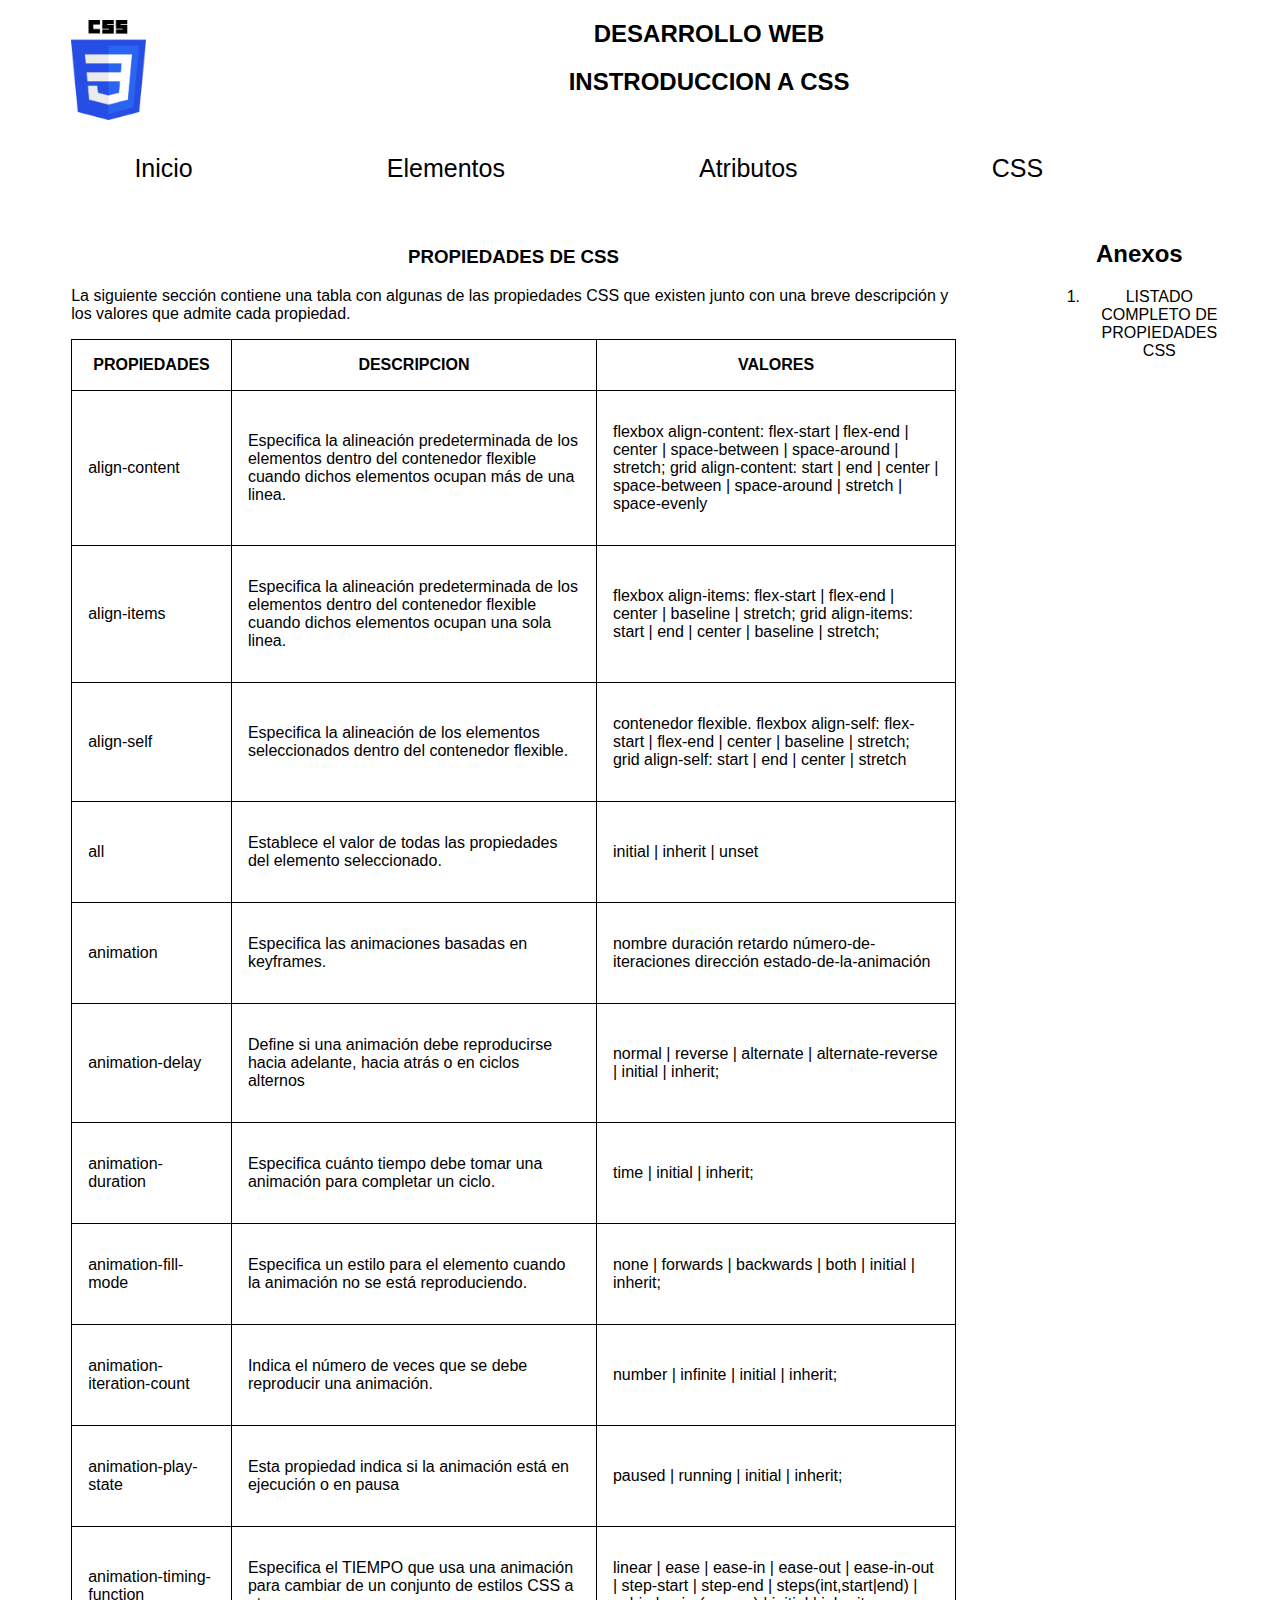
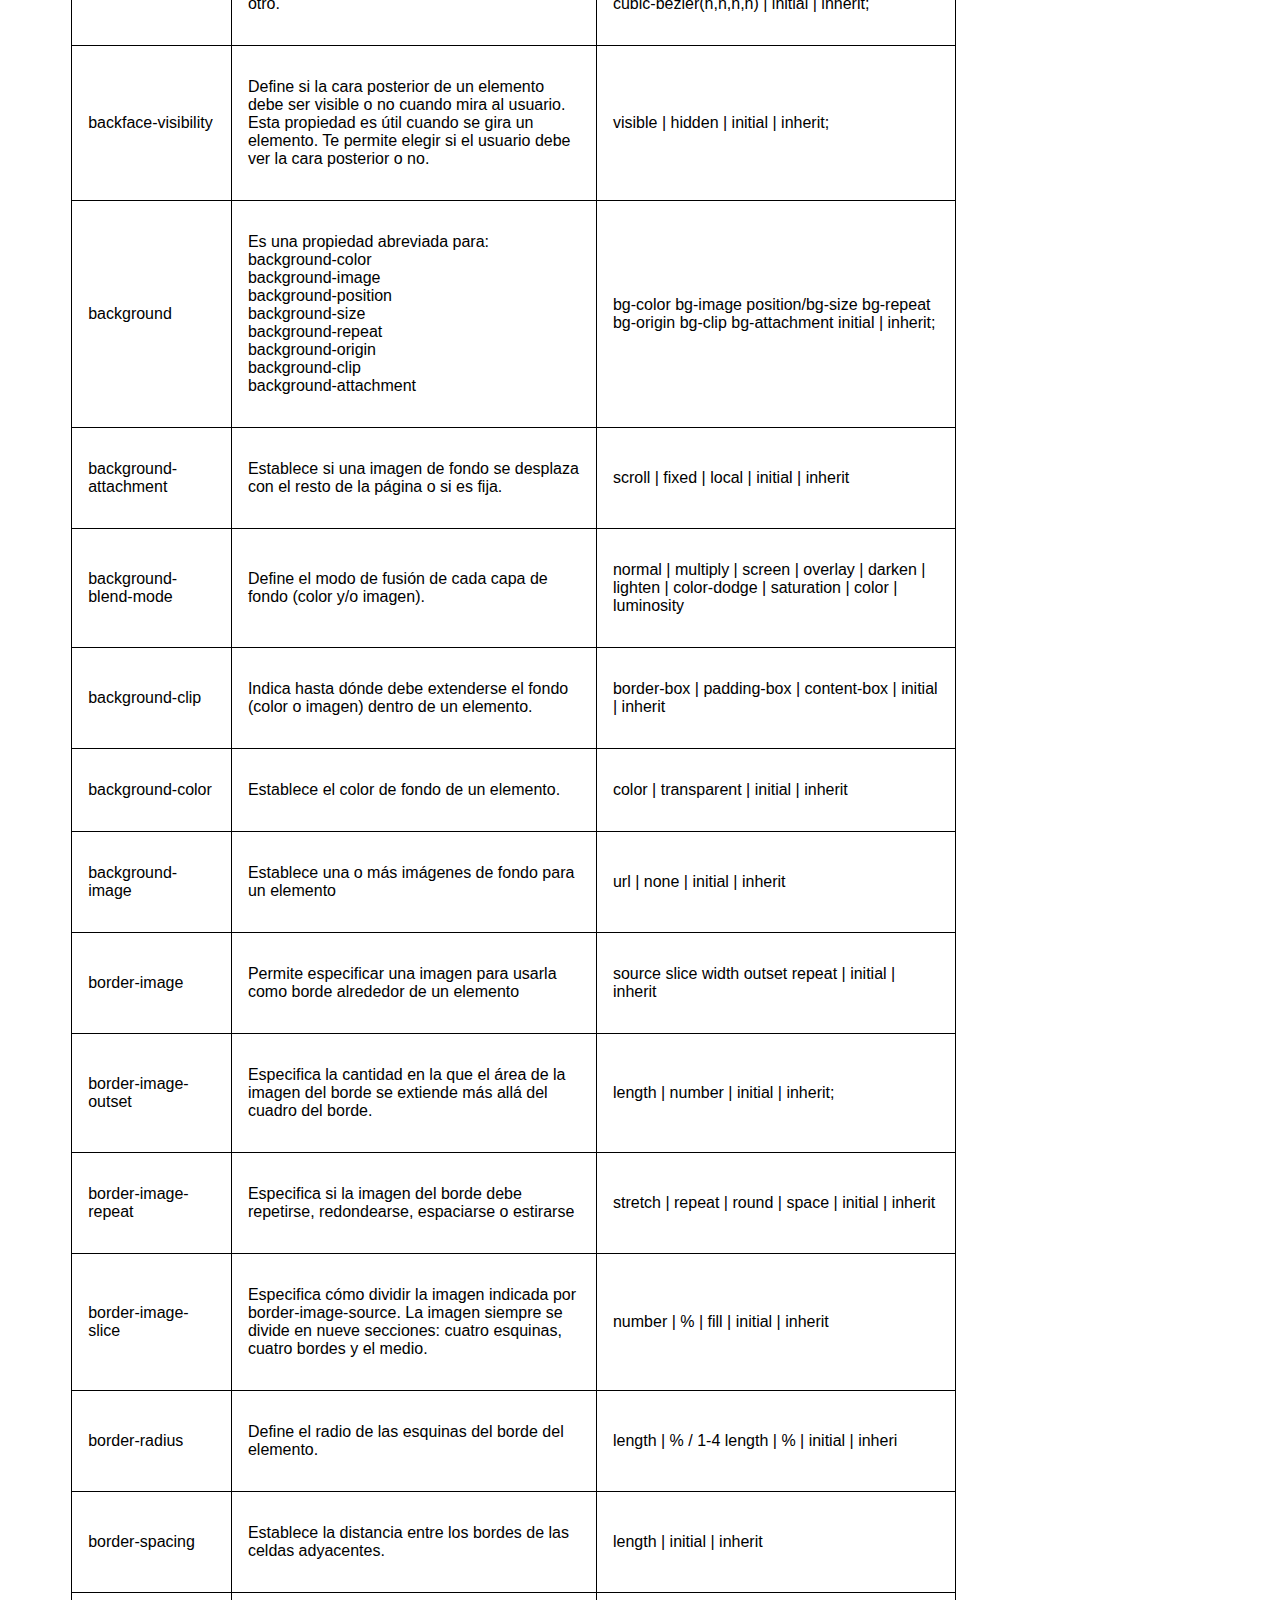
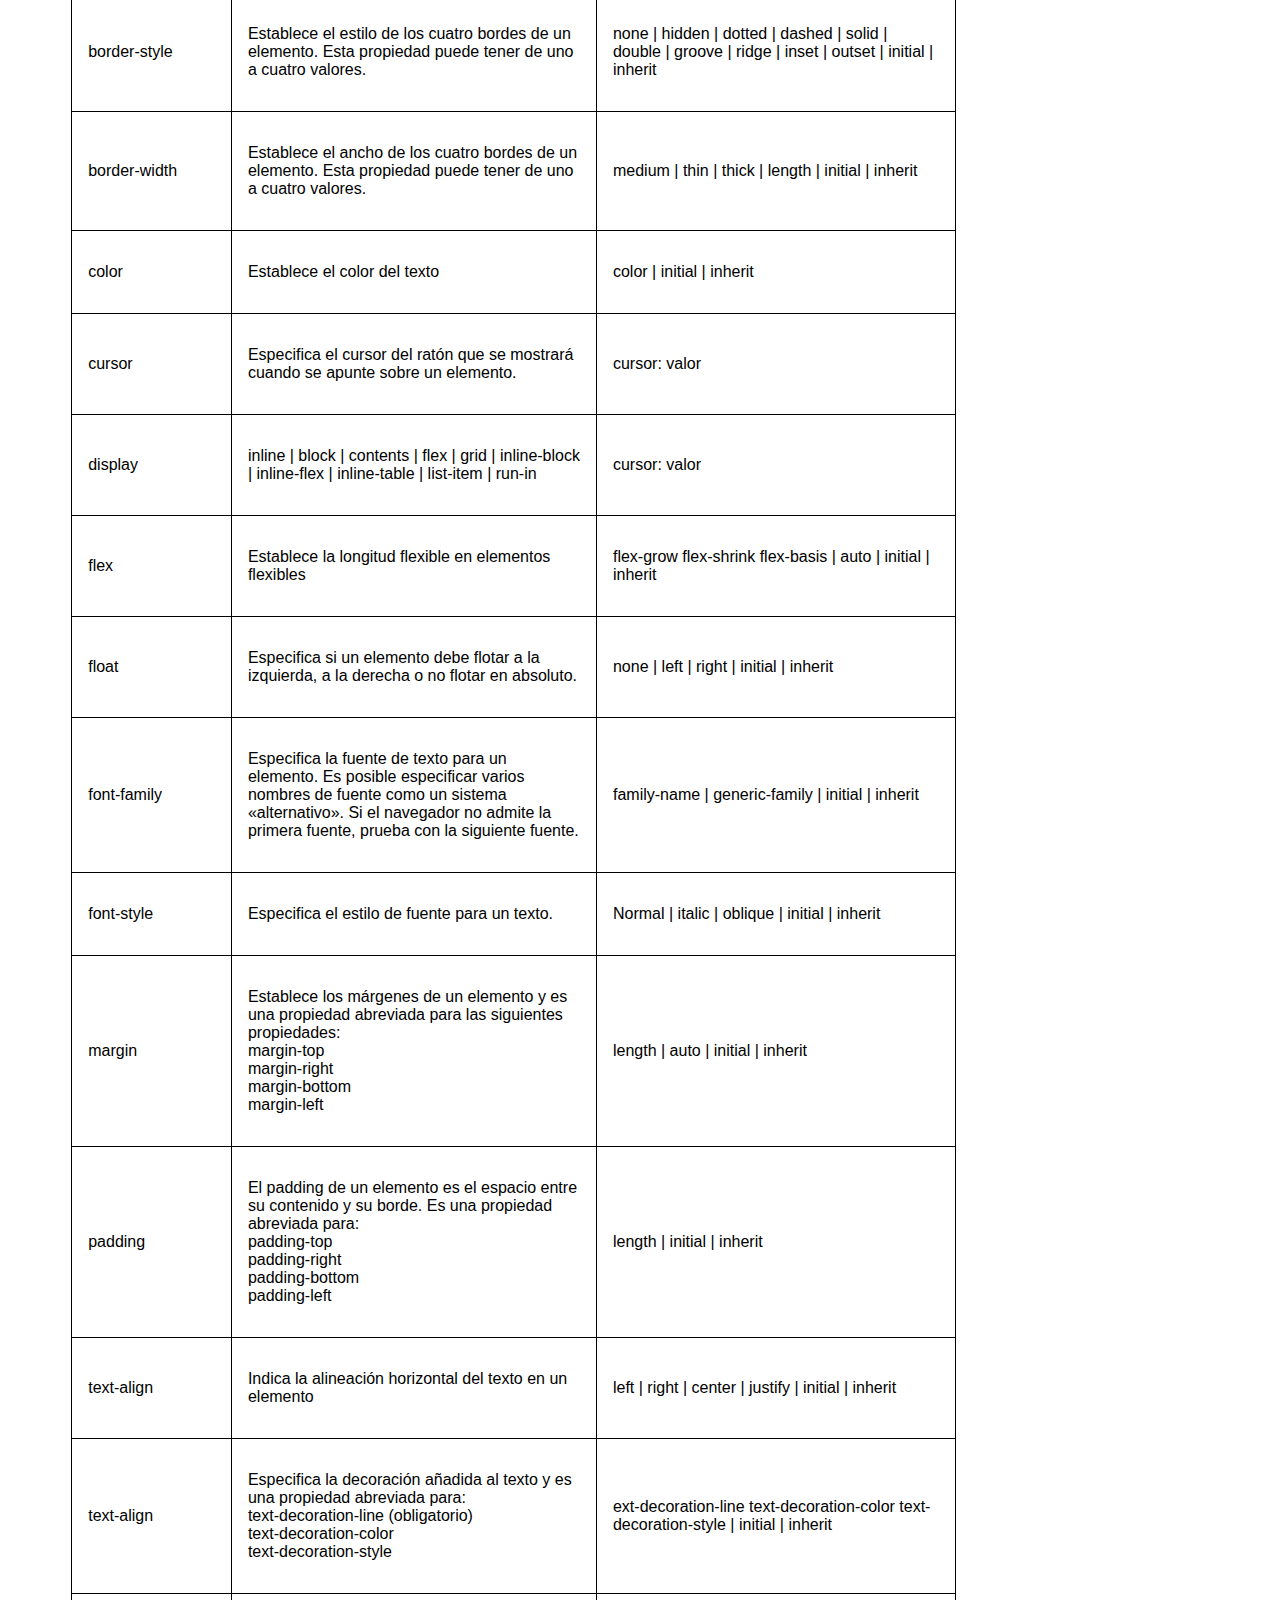
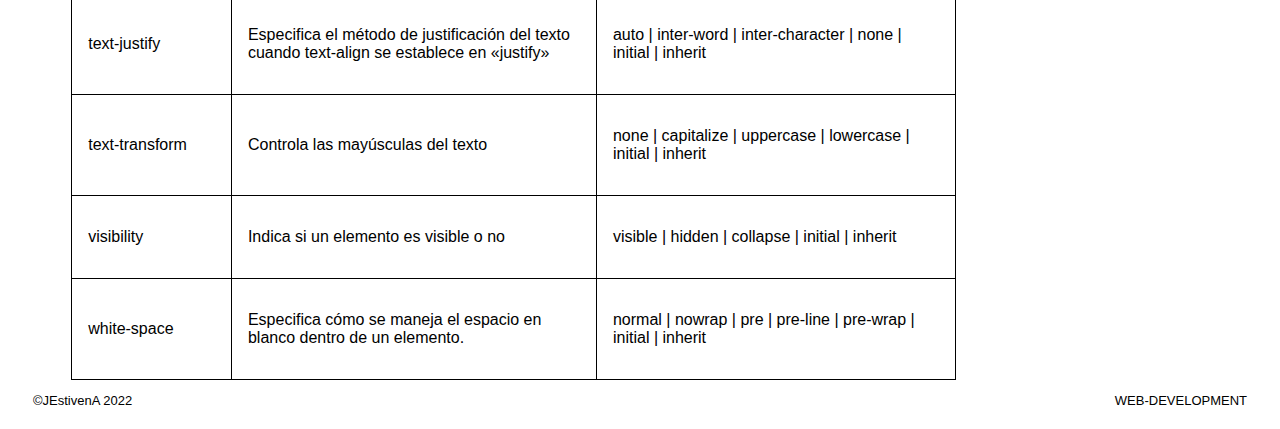
==== CSS.html @ ef80008c "Agregamos archivos al fichero" ====
<!DOCTYPE html>
<html lang="Es">

<head>
    <meta charset="UTF-8">
    <meta http-equiv="X-UA-Compatible" content="IE=edge">
    <meta name="viewport" content="width=device-width, initial-scale=1.0">
    <title>Css</title>

    <link rel="stylesheet" href="Css/Estilos.css">
    <link rel="icon" href="imagenes/pestana.png">
</head>

<body>
    <header class="header">
        <section class="headertit">
            <section class="logo">
                <img class="logoimg" src="./imagenes/CSS3_logo_and_wordmark.svg.png" alt="" width="75" height="100">
            </section>
            <section>
                <h2>DESARROLLO WEB</h2>
                <h2>INSTRODUCCION A CSS</h2>
            </section>
        </section>

        <nav class="nav">
            <a href="index.html">Inicio</a>
            <a target="_blank" href="https://www.w3.org/wiki/HTML_/_Elementos">Elementos</a>
            <a target="_blank"
                href="https://es.wikipedia.org/wiki/Atributo_HTML#:~:text=Los%20atributos%20de%20HTML%20son,tipo%20de%20elemento%20de%20HTML.">Atributos</a>

            <a href="">CSS</a>
        </nav>
    </header>

    <aside class="aside-anexos">
        <h2>Anexos</h2>
        <section class="aside-anexos-list">
            <ol class="order-list">
                <li>
                    <a target="_blank" href="https://carontestudio.com/blog/listado-de-propiedades-css/">LISTADO COMPLETO DE PROPIEDADES CSS</a>
                </li>
            </ol>
        </section>

    </aside>

    <main>
        <section class="content-css">
            <h3>PROPIEDADES DE CSS</h3>

            <p>La siguiente sección contiene una tabla con algunas de las propiedades CSS que existen junto con una breve
                descripción y los valores que admite cada propiedad.</p>

            <table>
                <tr>
                    <th>PROPIEDADES</th>
                    <th>DESCRIPCION</th>
                    <th>VALORES</th>
                </tr>

                <tr>
                    <td>
                        <p>align-content</p>
                    </td>
                    <td>
                        <p>Especifica la alineación predeterminada de los elementos dentro del contenedor flexible
                            cuando dichos elementos ocupan más de una linea.</p>
                    </td>
                    <td>
                        <p>flexbox align-content: flex-start | flex-end | center | space-between | space-around |
                            stretch;
                            grid align-content: start | end | center | space-between | space-around | stretch |
                            space-evenly</p>
                    </td>
                </tr>

                <tr>
                    <td>
                        <p>align-items</p>
                    </td>
                    <td>
                        <p>Especifica la alineación predeterminada de los elementos dentro del contenedor flexible
                            cuando dichos elementos ocupan una sola linea.</p>
                    </td>
                    <td>
                        <p>flexbox align-items: flex-start | flex-end | center | baseline | stretch;
                            grid align-items: start | end | center | baseline | stretch;</p>
                    </td>
                </tr>

                <tr>
                    <td>
                        <p>align-self</p>
                    </td>
                    <td>
                        <p> Especifica la alineación de los elementos seleccionados dentro del contenedor flexible.</p>
                    </td>
                    <td>
                        <p> contenedor flexible. flexbox align-self: flex-start | flex-end | center | baseline |
                            stretch;
                            grid align-self: start | end | center | stretch</p>
                    </td>
                </tr>

                <tr>
                    <td>
                        <p>all</p>
                    </td>
                    <td>
                        <p> Establece el valor de todas las propiedades del elemento seleccionado.</p>
                    </td>
                    <td>
                        <p> initial | inherit | unset</p>
                    </td>
                </tr>

                <tr>
                    <td>
                        <p>animation</p>
                    </td>
                    <td>
                        <p> Especifica las animaciones basadas en keyframes.</p>
                    </td>
                    <td>
                        <p> nombre duración retardo número-de-iteraciones dirección estado-de-la-animación</p>
                    </td>
                </tr>

                <tr>
                    <td>
                        <p>animation-delay</p>
                    </td>
                    <td>
                        <p> Define si una animación debe reproducirse hacia adelante, hacia atrás o en ciclos alternos
                        </p>
                    </td>
                    <td>
                        <p> normal | reverse | alternate | alternate-reverse | initial | inherit;</p>
                    </td>
                </tr>

                <tr>
                    <td>
                        <p>animation-duration</p>
                    </td>
                    <td>
                        <p> Especifica cuánto tiempo debe tomar una animación para completar un ciclo.</p>
                    </td>
                    <td>
                        <p> time | initial | inherit;</p>
                    </td>
                </tr>

                <tr>
                    <td>
                        <p>animation-fill-mode</p>
                    </td>
                    <td>
                        <p> Especifica un estilo para el elemento cuando la animación no se está reproduciendo.</p>
                    </td>
                    <td>
                        <p> none | forwards | backwards | both | initial | inherit;</p>
                    </td>
                </tr>

                <tr>
                    <td>
                        <p>animation-iteration-count</p>
                    </td>
                    <td>
                        <p>Indica el número de veces que se debe reproducir una animación.</p>
                    </td>
                    <td>
                        <p> number | infinite | initial | inherit;</p>
                    </td>
                </tr>

                <tr>
                    <td>
                        <p>animation-play-state</p>
                    </td>
                    <td>
                        <p> Esta propiedad indica si la animación está en ejecución o en pausa</p>
                    </td>
                    <td>
                        <p>paused | running | initial | inherit;</p>
                    </td>
                </tr>

                <tr>
                    <td>
                        <p>animation-timing-function</p>
                    </td>
                    <td>
                        <p>Especifica el TIEMPO que usa una animación para cambiar de un conjunto de estilos CSS a otro.
                        </p>
                    </td>
                    <td>
                        <p>linear | ease | ease-in | ease-out | ease-in-out | step-start | step-end |
                            steps(int,start|end) | cubic-bezier(n,n,n,n) | initial | inherit;</p>
                    </td>
                </tr>

                <tr>
                    <td>
                        <p>backface-visibility</p>
                    </td>
                    <td>
                        <p>Define si la cara posterior de un elemento debe ser visible o no cuando mira al usuario. <br>
                            Esta propiedad es útil cuando se gira un elemento. Te permite elegir si el usuario debe ver
                            la cara posterior o no.
                        </p>
                    </td>
                    <td>
                        <p>visible | hidden | initial | inherit;</p>
                    </td>
                </tr>

                <tr>
                    <td>
                        <p>background</p>
                    </td>
                    <td>
                        <p>Es una propiedad abreviada para: <br>
                            background-color <br>
                            background-image <br>
                            background-position<br>
                            background-size<br>
                            background-repeat<br>
                            background-origin<br>
                            background-clip<br>
                            background-attachment</p>
                    </td>
                    <td>
                        <p>bg-color bg-image position/bg-size bg-repeat bg-origin bg-clip bg-attachment initial |
                            inherit;</p>
                    </td>
                </tr>

                <tr>
                    <td>
                        <p>background-attachment</p>
                    </td>
                    <td>
                        <p>Establece si una imagen de fondo se desplaza con el resto de la página o si es fija.
                        </p>
                    </td>
                    <td>
                        <p>scroll | fixed | local | initial | inherit</p>
                    </td>
                </tr>

                <tr>
                    <td>
                        <p>background-blend-mode</p>
                    </td>
                    <td>
                        <p>Define el modo de fusión de cada capa de fondo (color y/o imagen).
                        </p>
                    </td>
                    <td>
                        <p>normal | multiply | screen | overlay | darken | lighten | color-dodge | saturation | color |
                            luminosity</p>
                    </td>
                </tr>

                <tr>
                    <td>
                        <p>background-clip</p>
                    </td>
                    <td>
                        <p>Indica hasta dónde debe extenderse el fondo (color o imagen) dentro de un elemento.
                        </p>
                    </td>
                    <td>
                        <p>border-box | padding-box | content-box | initial | inherit</p>
                    </td>
                </tr>

                <tr>
                    <td>
                        <p>background-color</p>
                    </td>
                    <td>
                        <p>Establece el color de fondo de un elemento.
                        </p>
                    </td>
                    <td>
                        <p>color | transparent | initial | inherit</p>
                    </td>
                </tr>

                <tr>
                    <td>
                        <p>background-image</p>
                    </td>
                    <td>
                        <p>Establece una o más imágenes de fondo para un elemento
                        </p>
                    </td>
                    <td>
                        <p>url | none | initial | inherit</p>
                    </td>
                </tr>

                <tr>
                    <td>
                        <p>border-image</p>
                    </td>
                    <td>
                        <p>Permite especificar una imagen para usarla como borde alrededor de un elemento
                        </p>
                    </td>
                    <td>
                        <p>source slice width outset repeat | initial | inherit</p>
                    </td>
                </tr>

                <tr>
                    <td>
                        <p>border-image-outset</p>
                    </td>
                    <td>
                        <p>Especifica la cantidad en la que el área de la imagen del borde se extiende más allá del
                            cuadro del borde.
                        </p>
                    </td>
                    <td>
                        <p>length | number | initial | inherit;</p>
                    </td>
                </tr>

                <tr>
                    <td>
                        <p>border-image-repeat </p>
                    </td>
                    <td>
                        <p> Especifica si la imagen del borde debe repetirse, redondearse, espaciarse o estirarse
                        </p>
                    </td>
                    <td>
                        <p>stretch | repeat | round | space | initial | inherit</p>
                    </td>
                </tr>

                <tr>
                    <td>
                        <p>border-image-slice</p>
                    </td>
                    <td>
                        <p>Especifica cómo dividir la imagen indicada por border-image-source. La imagen siempre se
                            divide en nueve secciones: cuatro esquinas, cuatro bordes y el medio.
                        </p>
                    </td>
                    <td>
                        <p>number | % | fill | initial | inherit</p>
                    </td>
                </tr>

                <tr>
                    <td>
                        <p>border-radius</p>
                    </td>
                    <td>
                        <p>Define el radio de las esquinas del borde del elemento.
                        </p>
                    </td>
                    <td>
                        <p>length | % / 1-4 length | % | initial | inheri</p>
                    </td>
                </tr>

                <tr>
                    <td>
                        <p>border-spacing</p>
                    </td>
                    <td>
                        <p>Establece la distancia entre los bordes de las celdas adyacentes.
                        </p>
                    </td>
                    <td>
                        <p>length | initial | inherit</p>
                    </td>
                </tr>

                <tr>
                    <td>
                        <p>border-style</p>
                    </td>
                    <td>
                        <p>Establece el estilo de los cuatro bordes de un elemento. Esta propiedad puede tener de uno a
                            cuatro valores.
                        </p>
                    </td>
                    <td>
                        <p>none | hidden | dotted | dashed | solid | double | groove | ridge | inset | outset | initial
                            | inherit</p>
                    </td>
                </tr>

                <tr>
                    <td>
                        <p>border-width</p>
                    </td>
                    <td>
                        <p>Establece el ancho de los cuatro bordes de un elemento. Esta propiedad puede tener de uno a
                            cuatro valores.
                        </p>
                    </td>
                    <td>
                        <p>medium | thin | thick | length | initial | inherit</p>
                    </td>
                </tr>

                <tr>
                    <td>
                        <p>color</p>
                    </td>
                    <td>
                        <p>Establece el color del texto
                        </p>
                    </td>
                    <td>
                        <p>color | initial | inherit</p>
                    </td>
                </tr>

                <tr>
                    <td>
                        <p>cursor</p>
                    </td>
                    <td>
                        <p>Especifica el cursor del ratón que se mostrará cuando se apunte sobre un elemento.
                        </p>
                    </td>
                    <td>
                        <p>cursor: valor</p>
                    </td>
                </tr>

                <tr>
                    <td>
                        <p>display</p>
                    </td>
                    <td>
                        <p>inline | block | contents | flex | grid | inline-block | inline-flex | inline-table |
                            list-item | run-in
                        </p>
                    </td>
                    <td>
                        <p>cursor: valor</p>
                    </td>
                </tr>

                <tr>
                    <td>
                        <p>flex</p>
                    </td>
                    <td>
                        <p>Establece la longitud flexible en elementos flexibles
                        </p>
                    </td>
                    <td>
                        <p>flex-grow flex-shrink flex-basis | auto | initial | inherit</p>
                    </td>
                </tr>

                <tr>
                    <td>
                        <p>float</p>
                    </td>
                    <td>
                        <p>Especifica si un elemento debe flotar a la izquierda, a la derecha o no flotar en absoluto.
                        </p>
                    </td>
                    <td>
                        <p>none | left | right | initial | inherit</p>
                    </td>
                </tr>

                <tr>
                    <td>
                        <p>font-family</p>
                    </td>
                    <td>
                        <p>Especifica la fuente de texto para un elemento. Es posible especificar varios nombres de
                            fuente como un sistema «alternativo». Si el navegador no admite la primera fuente, prueba
                            con la siguiente fuente.
                        </p>
                    </td>
                    <td>
                        <p>family-name | generic-family | initial | inherit</p>
                    </td>
                </tr>

                <tr>
                    <td>
                        <p>font-style</p>
                    </td>
                    <td>
                        <p>Especifica el estilo de fuente para un texto.
                        </p>
                    </td>
                    <td>
                        <p>Normal | italic | oblique | initial | inherit</p>
                    </td>
                </tr>

                <tr>
                    <td>
                        <p>margin</p>
                    </td>
                    <td>
                        <p>Establece los márgenes de un elemento y es una propiedad abreviada para las siguientes
                            propiedades: <br>
                            margin-top<br>
                            margin-right<br>
                            margin-bottom<br>
                            margin-left
                        </p>
                    </td>
                    <td>
                        <p>length | auto | initial | inherit</p>
                    </td>
                </tr>

                <tr>
                    <td>
                        <p>padding</p>
                    </td>
                    <td>
                        <p>El padding de un elemento es el espacio entre su contenido y su borde. Es una propiedad
                            abreviada para:<br>
                            padding-top<br>
                            padding-right<br>
                            padding-bottom<br>
                            padding-left
                        </p>
                    </td>
                    <td>
                        <p>length | initial | inherit</p>
                    </td>
                </tr>

                <tr>
                    <td>
                        <p>text-align</p>
                    </td>
                    <td>
                        <p>Indica la alineación horizontal del texto en un elemento
                        </p>
                    </td>
                    <td>
                        <p>left | right | center | justify | initial | inherit</p>
                    </td>
                </tr>

                <tr>
                    <td>
                        <p>text-align</p>
                    </td>
                    <td>
                        <p>Especifica la decoración añadida al texto y es una propiedad abreviada para:<br>
                            text-decoration-line (obligatorio)<br>
                            text-decoration-color<br>
                            text-decoration-style
                        </p>
                    </td>
                    <td>
                        <p>ext-decoration-line text-decoration-color text-decoration-style | initial | inherit</p>
                    </td>
                </tr>

                <tr>
                    <td>
                        <p>text-justify</p>
                    </td>
                    <td>
                        <p>Especifica el método de justificación del texto cuando text-align se establece en «justify»
                        </p>
                    </td>
                    <td>
                        <p>auto | inter-word | inter-character | none | initial | inherit</p>
                    </td>
                </tr>

                <tr>
                    <td>
                        <p>text-transform</p>
                    </td>
                    <td>
                        <p>Controla las mayúsculas del texto
                        </p>
                    </td>
                    <td>
                        <p>none | capitalize | uppercase | lowercase | initial | inherit</p>
                    </td>
                </tr>

                <tr>
                    <td>
                        <p>visibility</p>
                    </td>
                    <td>
                        <p>Indica si un elemento es visible o no
                        </p>
                    </td>
                    <td>
                        <p>visible | hidden | collapse | initial | inherit</p>
                    </td>
                </tr>

                <tr>
                    <td>
                        <p>white-space</p>
                    </td>
                    <td>
                        <p>Especifica cómo se maneja el espacio en blanco dentro de un elemento.
                        </p>
                    </td>
                    <td>
                        <p>normal | nowrap | pre | pre-line | pre-wrap | initial | inherit</p>
                    </td>
                </tr>
            </table>

            
        </section>

    </main>

    <footer class="footer">
        <p>©JEstivenA 2022</p>
        <p>WEB-DEVELOPMENT</p>
    </footer>

</body>

</html>
---- Css/Estilos.css ----
* {
            padding: 5;
            margin: 5;
            box-sizing: border-box;
        }

        body {
            font-family: sans-serif;
            font-size: 400;
        }

        .headertit {
            text-align: center;

        }

        .logoimg {
            float: left;
            margin-left: 5%;
        }

        .nav {
            padding-top: 3%;
            height: 3%;
            justify-content: space-around;
          
        }

        .nav a {
            margin-left: 10%;
            padding-right: 5%;
            text-decoration: none;
            font-size: 25px;
            color: black;
            
            
        }

        .content {
            margin-top: 5%;
            margin-left: 5%;
            margin-right: 25%;
        }

        .content h3 {
            margin-top: 3%;
            text-align: center;
        }

        .content p {
            text-align: justify;
        }

        table,
        th,
        td {
            border: 1px solid black;
            border-collapse: collapse;
        }

        table {
            
            width: 100%;
            
            
        }

        th,
        td {
            padding: 1rem;
            border: 1px, solid, black;
            
        }

        .aside-anexos {
            margin-top: 3%;
            float: right;
            width: 15%;
            height: 50px;
            text-align: center;
            border-bottom: 0ch;
            border-right: 0ch;
            margin-right: 3%;
        }

        .order-list a {
            text-decoration: none;
            color: black;
        }

        .footer{
            width: 100%;
            display: flex;
            justify-content: space-between;
            padding-left: 25px;
            padding-right: 25px;
        }

        .footer p{
            font-size: 13px;
        }

        /*Pagina Css*/
       .content-css h3{
        text-align: center;
       }

       .content-css{
        margin-top: 5%;
        margin-left: 5%;
        margin-right: 25%;
       }
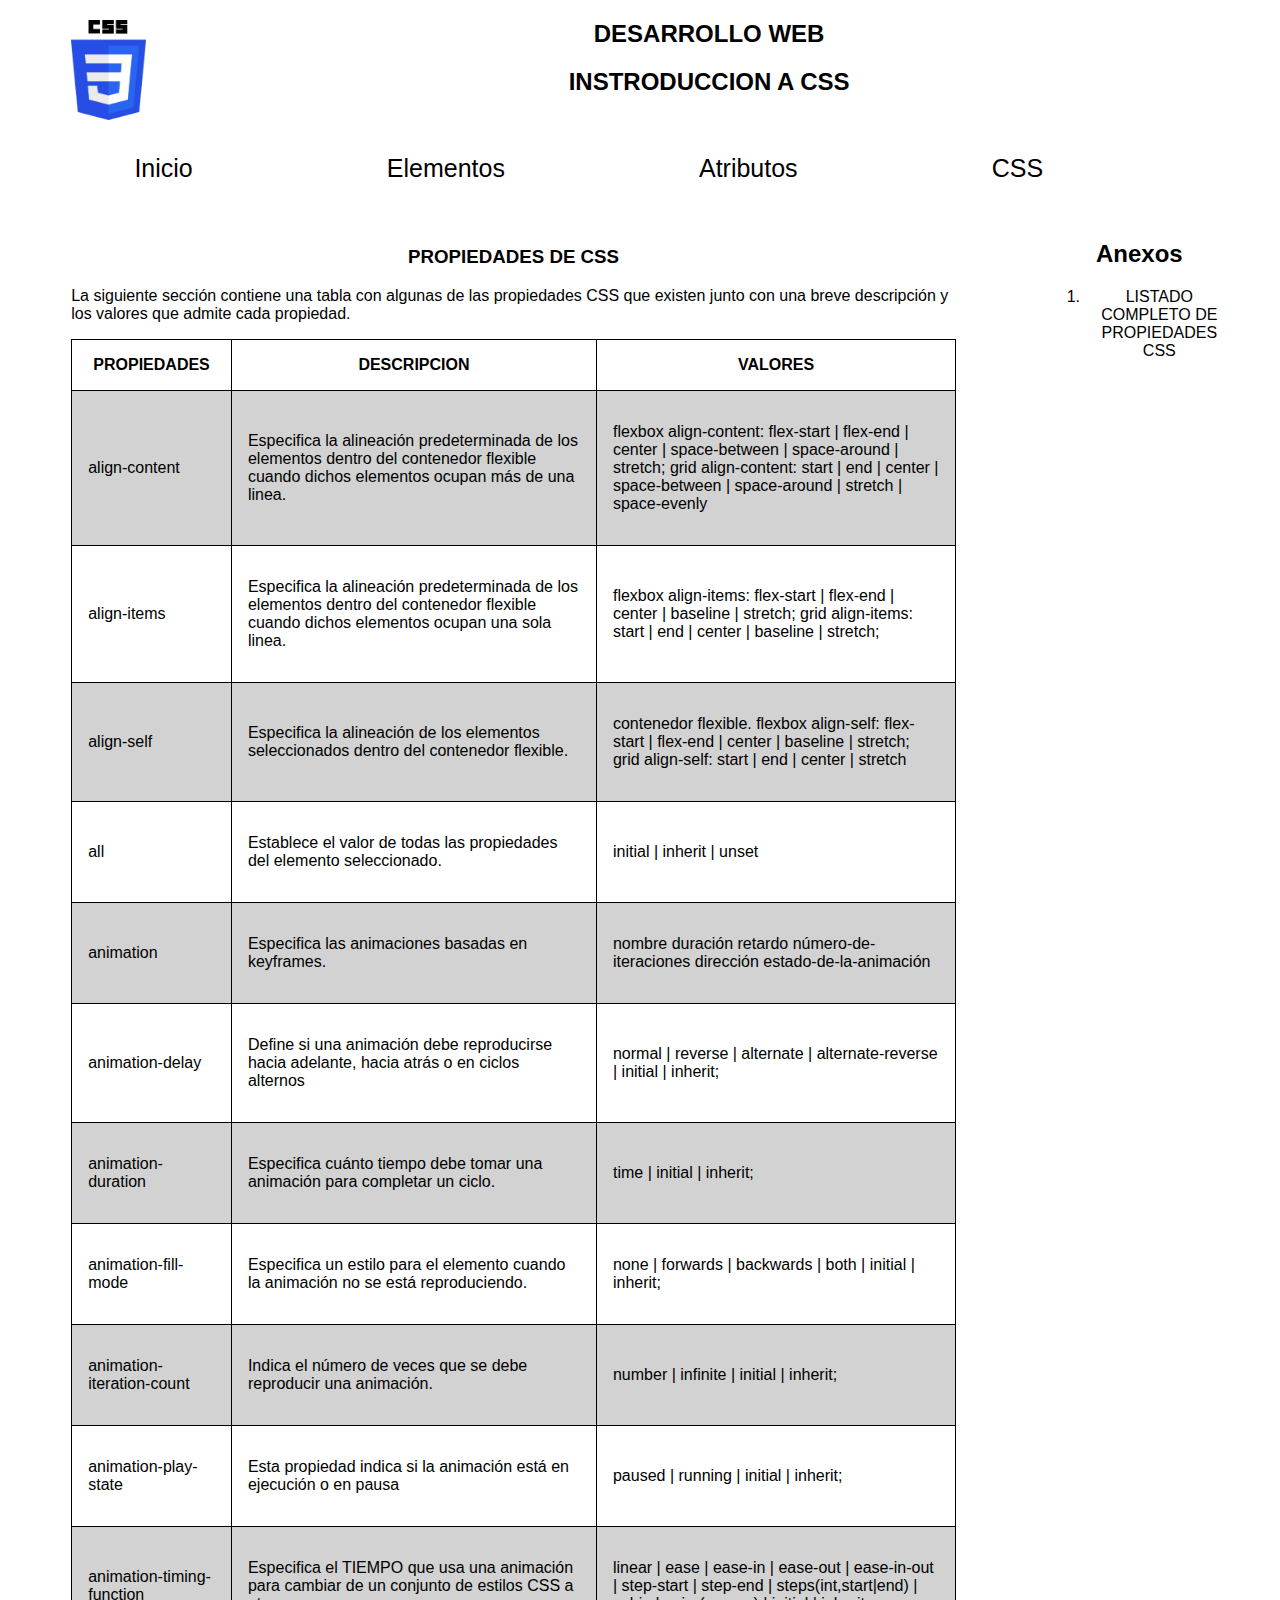
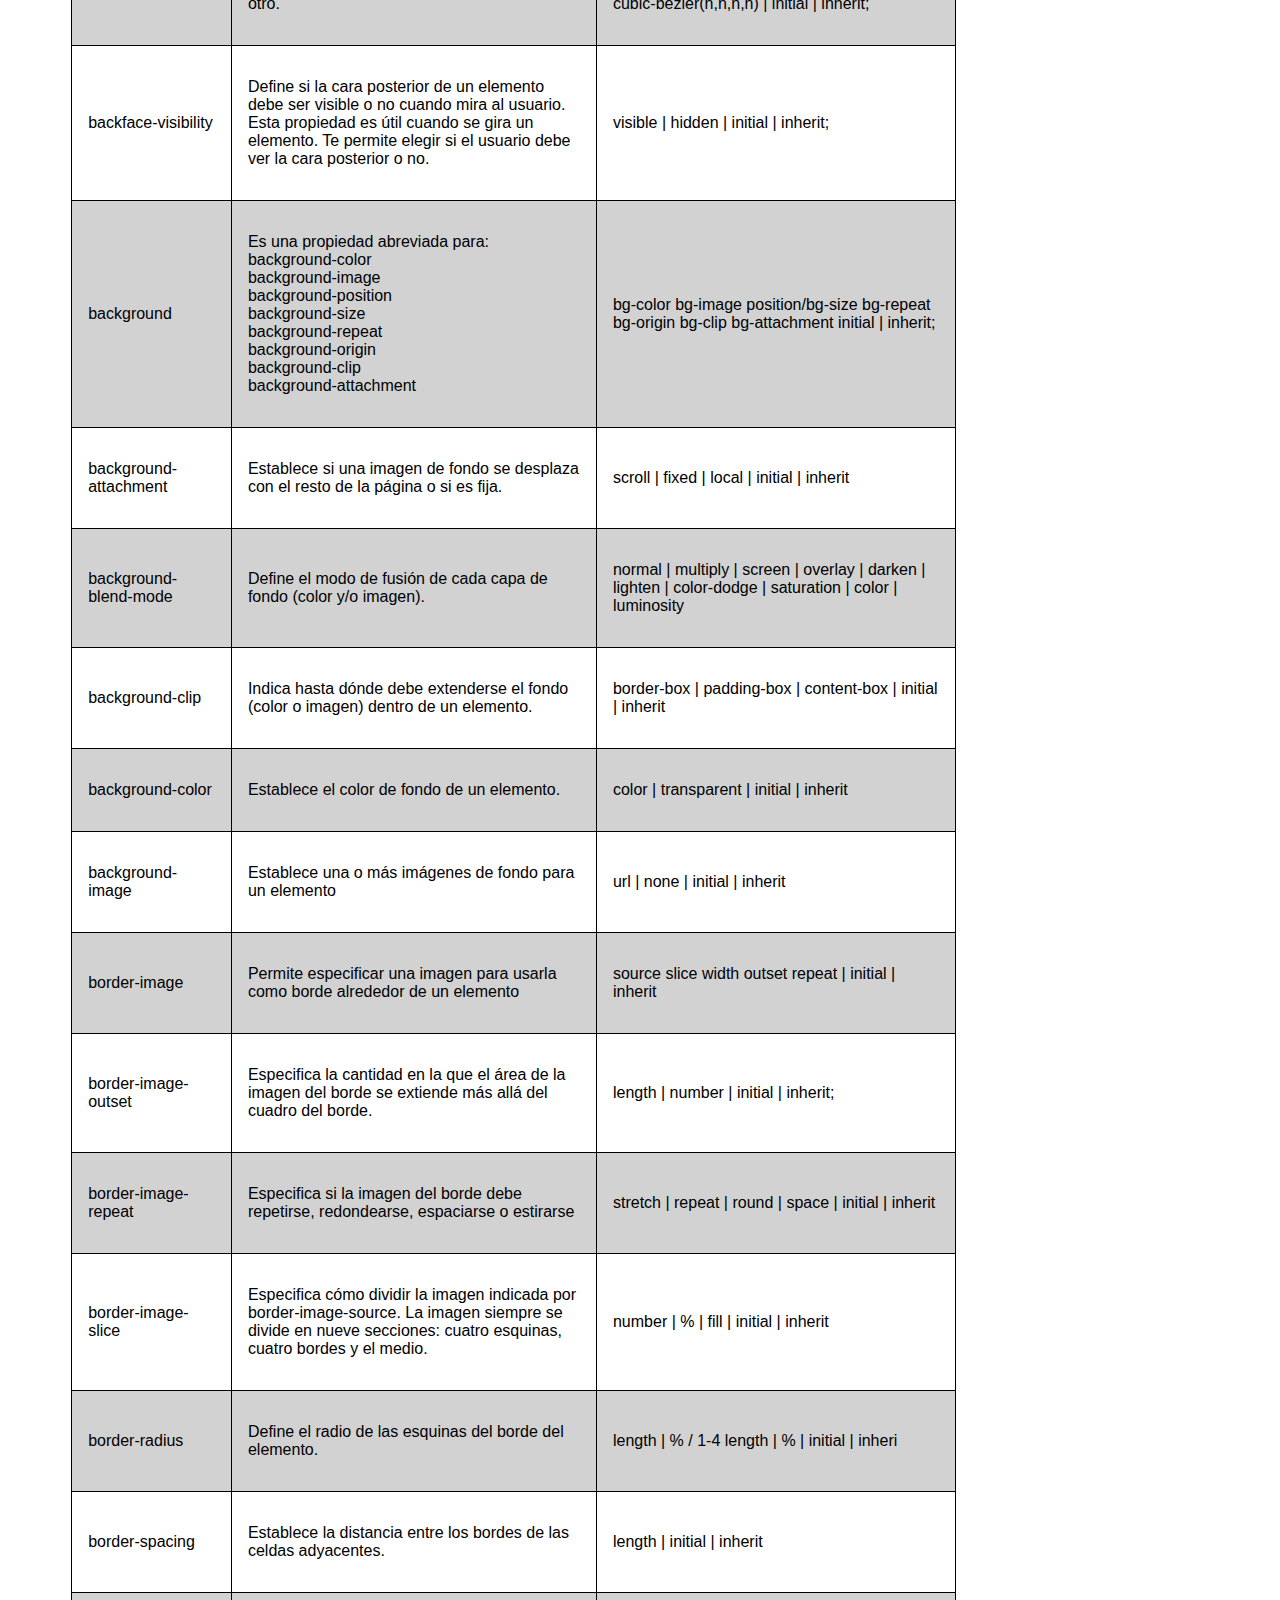
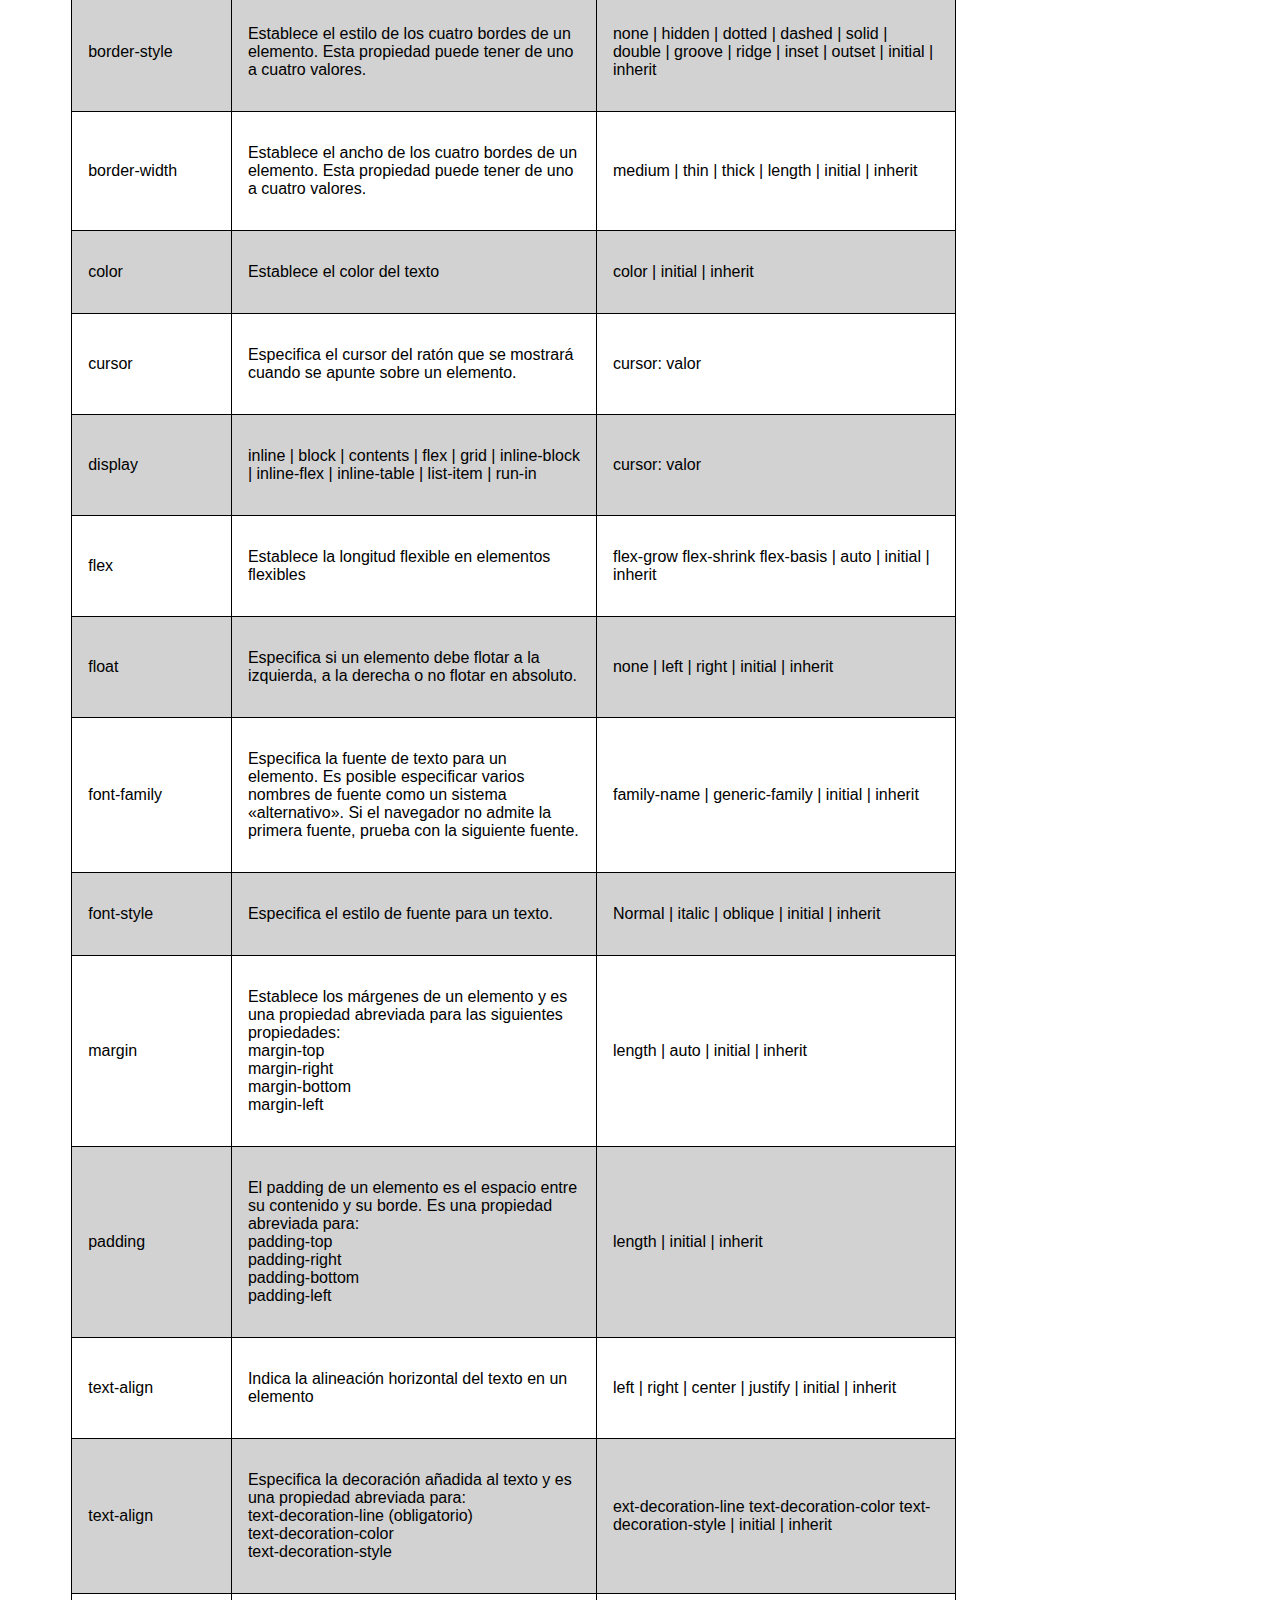
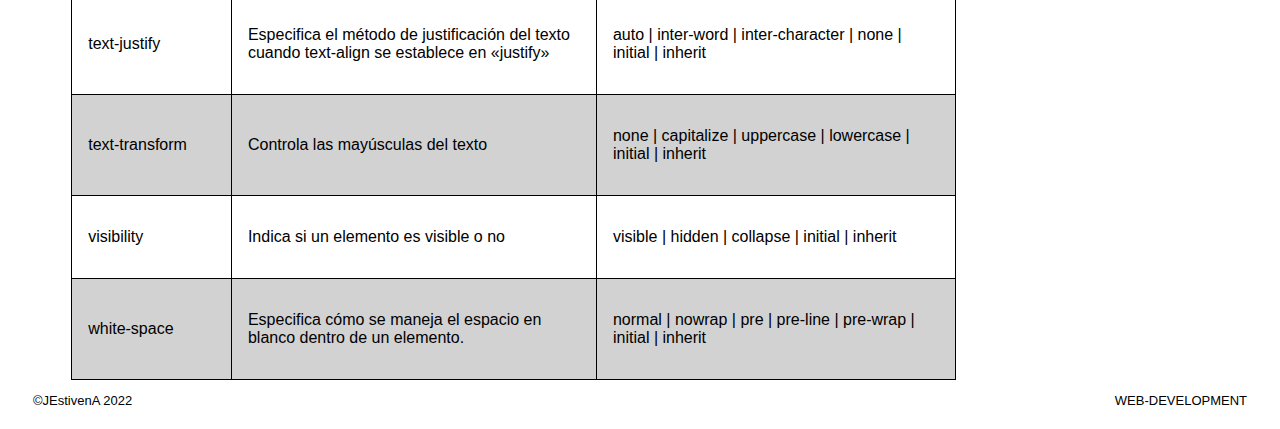
==== commit 644284d9: "Modificacion de los estilos de las tablas" ====
--- a/CSS.html
+++ b/CSS.html
@@ -52,578 +52,580 @@
             <p>La siguiente sección contiene una tabla con algunas de las propiedades CSS que existen junto con una breve
                 descripción y los valores que admite cada propiedad.</p>
 
-            <table>
-                <tr>
-                    <th>PROPIEDADES</th>
-                    <th>DESCRIPCION</th>
-                    <th>VALORES</th>
-                </tr>
-
-                <tr>
-                    <td>
-                        <p>align-content</p>
-                    </td>
-                    <td>
-                        <p>Especifica la alineación predeterminada de los elementos dentro del contenedor flexible
-                            cuando dichos elementos ocupan más de una linea.</p>
-                    </td>
-                    <td>
-                        <p>flexbox align-content: flex-start | flex-end | center | space-between | space-around |
-                            stretch;
-                            grid align-content: start | end | center | space-between | space-around | stretch |
-                            space-evenly</p>
-                    </td>
-                </tr>
-
-                <tr>
-                    <td>
-                        <p>align-items</p>
-                    </td>
-                    <td>
-                        <p>Especifica la alineación predeterminada de los elementos dentro del contenedor flexible
-                            cuando dichos elementos ocupan una sola linea.</p>
-                    </td>
-                    <td>
-                        <p>flexbox align-items: flex-start | flex-end | center | baseline | stretch;
-                            grid align-items: start | end | center | baseline | stretch;</p>
-                    </td>
-                </tr>
-
-                <tr>
-                    <td>
-                        <p>align-self</p>
-                    </td>
-                    <td>
-                        <p> Especifica la alineación de los elementos seleccionados dentro del contenedor flexible.</p>
-                    </td>
-                    <td>
-                        <p> contenedor flexible. flexbox align-self: flex-start | flex-end | center | baseline |
-                            stretch;
-                            grid align-self: start | end | center | stretch</p>
-                    </td>
-                </tr>
-
-                <tr>
-                    <td>
-                        <p>all</p>
-                    </td>
-                    <td>
-                        <p> Establece el valor de todas las propiedades del elemento seleccionado.</p>
-                    </td>
-                    <td>
-                        <p> initial | inherit | unset</p>
-                    </td>
-                </tr>
-
-                <tr>
-                    <td>
-                        <p>animation</p>
-                    </td>
-                    <td>
-                        <p> Especifica las animaciones basadas en keyframes.</p>
-                    </td>
-                    <td>
-                        <p> nombre duración retardo número-de-iteraciones dirección estado-de-la-animación</p>
-                    </td>
-                </tr>
-
-                <tr>
-                    <td>
-                        <p>animation-delay</p>
-                    </td>
-                    <td>
-                        <p> Define si una animación debe reproducirse hacia adelante, hacia atrás o en ciclos alternos
-                        </p>
-                    </td>
-                    <td>
-                        <p> normal | reverse | alternate | alternate-reverse | initial | inherit;</p>
-                    </td>
-                </tr>
-
-                <tr>
-                    <td>
-                        <p>animation-duration</p>
-                    </td>
-                    <td>
-                        <p> Especifica cuánto tiempo debe tomar una animación para completar un ciclo.</p>
-                    </td>
-                    <td>
-                        <p> time | initial | inherit;</p>
-                    </td>
-                </tr>
-
-                <tr>
-                    <td>
-                        <p>animation-fill-mode</p>
-                    </td>
-                    <td>
-                        <p> Especifica un estilo para el elemento cuando la animación no se está reproduciendo.</p>
-                    </td>
-                    <td>
-                        <p> none | forwards | backwards | both | initial | inherit;</p>
-                    </td>
-                </tr>
-
-                <tr>
-                    <td>
-                        <p>animation-iteration-count</p>
-                    </td>
-                    <td>
-                        <p>Indica el número de veces que se debe reproducir una animación.</p>
-                    </td>
-                    <td>
-                        <p> number | infinite | initial | inherit;</p>
-                    </td>
-                </tr>
-
-                <tr>
-                    <td>
-                        <p>animation-play-state</p>
-                    </td>
-                    <td>
-                        <p> Esta propiedad indica si la animación está en ejecución o en pausa</p>
-                    </td>
-                    <td>
-                        <p>paused | running | initial | inherit;</p>
-                    </td>
-                </tr>
-
-                <tr>
-                    <td>
-                        <p>animation-timing-function</p>
-                    </td>
-                    <td>
-                        <p>Especifica el TIEMPO que usa una animación para cambiar de un conjunto de estilos CSS a otro.
-                        </p>
-                    </td>
-                    <td>
-                        <p>linear | ease | ease-in | ease-out | ease-in-out | step-start | step-end |
-                            steps(int,start|end) | cubic-bezier(n,n,n,n) | initial | inherit;</p>
-                    </td>
-                </tr>
-
-                <tr>
-                    <td>
-                        <p>backface-visibility</p>
-                    </td>
-                    <td>
-                        <p>Define si la cara posterior de un elemento debe ser visible o no cuando mira al usuario. <br>
-                            Esta propiedad es útil cuando se gira un elemento. Te permite elegir si el usuario debe ver
-                            la cara posterior o no.
-                        </p>
-                    </td>
-                    <td>
-                        <p>visible | hidden | initial | inherit;</p>
-                    </td>
-                </tr>
-
-                <tr>
-                    <td>
-                        <p>background</p>
-                    </td>
-                    <td>
-                        <p>Es una propiedad abreviada para: <br>
-                            background-color <br>
-                            background-image <br>
-                            background-position<br>
-                            background-size<br>
-                            background-repeat<br>
-                            background-origin<br>
-                            background-clip<br>
-                            background-attachment</p>
-                    </td>
-                    <td>
-                        <p>bg-color bg-image position/bg-size bg-repeat bg-origin bg-clip bg-attachment initial |
-                            inherit;</p>
-                    </td>
-                </tr>
-
-                <tr>
-                    <td>
-                        <p>background-attachment</p>
-                    </td>
-                    <td>
-                        <p>Establece si una imagen de fondo se desplaza con el resto de la página o si es fija.
-                        </p>
-                    </td>
-                    <td>
-                        <p>scroll | fixed | local | initial | inherit</p>
-                    </td>
-                </tr>
-
-                <tr>
-                    <td>
-                        <p>background-blend-mode</p>
-                    </td>
-                    <td>
-                        <p>Define el modo de fusión de cada capa de fondo (color y/o imagen).
-                        </p>
-                    </td>
-                    <td>
-                        <p>normal | multiply | screen | overlay | darken | lighten | color-dodge | saturation | color |
-                            luminosity</p>
-                    </td>
-                </tr>
-
-                <tr>
-                    <td>
-                        <p>background-clip</p>
-                    </td>
-                    <td>
-                        <p>Indica hasta dónde debe extenderse el fondo (color o imagen) dentro de un elemento.
-                        </p>
-                    </td>
-                    <td>
-                        <p>border-box | padding-box | content-box | initial | inherit</p>
-                    </td>
-                </tr>
-
-                <tr>
-                    <td>
-                        <p>background-color</p>
-                    </td>
-                    <td>
-                        <p>Establece el color de fondo de un elemento.
-                        </p>
-                    </td>
-                    <td>
-                        <p>color | transparent | initial | inherit</p>
-                    </td>
-                </tr>
-
-                <tr>
-                    <td>
-                        <p>background-image</p>
-                    </td>
-                    <td>
-                        <p>Establece una o más imágenes de fondo para un elemento
-                        </p>
-                    </td>
-                    <td>
-                        <p>url | none | initial | inherit</p>
-                    </td>
-                </tr>
-
-                <tr>
-                    <td>
-                        <p>border-image</p>
-                    </td>
-                    <td>
-                        <p>Permite especificar una imagen para usarla como borde alrededor de un elemento
-                        </p>
-                    </td>
-                    <td>
-                        <p>source slice width outset repeat | initial | inherit</p>
-                    </td>
-                </tr>
-
-                <tr>
-                    <td>
-                        <p>border-image-outset</p>
-                    </td>
-                    <td>
-                        <p>Especifica la cantidad en la que el área de la imagen del borde se extiende más allá del
-                            cuadro del borde.
-                        </p>
-                    </td>
-                    <td>
-                        <p>length | number | initial | inherit;</p>
-                    </td>
-                </tr>
-
-                <tr>
-                    <td>
-                        <p>border-image-repeat </p>
-                    </td>
-                    <td>
-                        <p> Especifica si la imagen del borde debe repetirse, redondearse, espaciarse o estirarse
-                        </p>
-                    </td>
-                    <td>
-                        <p>stretch | repeat | round | space | initial | inherit</p>
-                    </td>
-                </tr>
-
-                <tr>
-                    <td>
-                        <p>border-image-slice</p>
-                    </td>
-                    <td>
-                        <p>Especifica cómo dividir la imagen indicada por border-image-source. La imagen siempre se
-                            divide en nueve secciones: cuatro esquinas, cuatro bordes y el medio.
-                        </p>
-                    </td>
-                    <td>
-                        <p>number | % | fill | initial | inherit</p>
-                    </td>
-                </tr>
-
-                <tr>
-                    <td>
-                        <p>border-radius</p>
-                    </td>
-                    <td>
-                        <p>Define el radio de las esquinas del borde del elemento.
-                        </p>
-                    </td>
-                    <td>
-                        <p>length | % / 1-4 length | % | initial | inheri</p>
-                    </td>
-                </tr>
-
-                <tr>
-                    <td>
-                        <p>border-spacing</p>
-                    </td>
-                    <td>
-                        <p>Establece la distancia entre los bordes de las celdas adyacentes.
-                        </p>
-                    </td>
-                    <td>
-                        <p>length | initial | inherit</p>
-                    </td>
-                </tr>
-
-                <tr>
-                    <td>
-                        <p>border-style</p>
-                    </td>
-                    <td>
-                        <p>Establece el estilo de los cuatro bordes de un elemento. Esta propiedad puede tener de uno a
-                            cuatro valores.
-                        </p>
-                    </td>
-                    <td>
-                        <p>none | hidden | dotted | dashed | solid | double | groove | ridge | inset | outset | initial
-                            | inherit</p>
-                    </td>
-                </tr>
-
-                <tr>
-                    <td>
-                        <p>border-width</p>
-                    </td>
-                    <td>
-                        <p>Establece el ancho de los cuatro bordes de un elemento. Esta propiedad puede tener de uno a
-                            cuatro valores.
-                        </p>
-                    </td>
-                    <td>
-                        <p>medium | thin | thick | length | initial | inherit</p>
-                    </td>
-                </tr>
-
-                <tr>
-                    <td>
-                        <p>color</p>
-                    </td>
-                    <td>
-                        <p>Establece el color del texto
-                        </p>
-                    </td>
-                    <td>
-                        <p>color | initial | inherit</p>
-                    </td>
-                </tr>
-
-                <tr>
-                    <td>
-                        <p>cursor</p>
-                    </td>
-                    <td>
-                        <p>Especifica el cursor del ratón que se mostrará cuando se apunte sobre un elemento.
-                        </p>
-                    </td>
-                    <td>
-                        <p>cursor: valor</p>
-                    </td>
-                </tr>
-
-                <tr>
-                    <td>
-                        <p>display</p>
-                    </td>
-                    <td>
-                        <p>inline | block | contents | flex | grid | inline-block | inline-flex | inline-table |
-                            list-item | run-in
-                        </p>
-                    </td>
-                    <td>
-                        <p>cursor: valor</p>
-                    </td>
-                </tr>
-
-                <tr>
-                    <td>
-                        <p>flex</p>
-                    </td>
-                    <td>
-                        <p>Establece la longitud flexible en elementos flexibles
-                        </p>
-                    </td>
-                    <td>
-                        <p>flex-grow flex-shrink flex-basis | auto | initial | inherit</p>
-                    </td>
-                </tr>
-
-                <tr>
-                    <td>
-                        <p>float</p>
-                    </td>
-                    <td>
-                        <p>Especifica si un elemento debe flotar a la izquierda, a la derecha o no flotar en absoluto.
-                        </p>
-                    </td>
-                    <td>
-                        <p>none | left | right | initial | inherit</p>
-                    </td>
-                </tr>
-
-                <tr>
-                    <td>
-                        <p>font-family</p>
-                    </td>
-                    <td>
-                        <p>Especifica la fuente de texto para un elemento. Es posible especificar varios nombres de
-                            fuente como un sistema «alternativo». Si el navegador no admite la primera fuente, prueba
-                            con la siguiente fuente.
-                        </p>
-                    </td>
-                    <td>
-                        <p>family-name | generic-family | initial | inherit</p>
-                    </td>
-                </tr>
-
-                <tr>
-                    <td>
-                        <p>font-style</p>
-                    </td>
-                    <td>
-                        <p>Especifica el estilo de fuente para un texto.
-                        </p>
-                    </td>
-                    <td>
-                        <p>Normal | italic | oblique | initial | inherit</p>
-                    </td>
-                </tr>
-
-                <tr>
-                    <td>
-                        <p>margin</p>
-                    </td>
-                    <td>
-                        <p>Establece los márgenes de un elemento y es una propiedad abreviada para las siguientes
-                            propiedades: <br>
-                            margin-top<br>
-                            margin-right<br>
-                            margin-bottom<br>
-                            margin-left
-                        </p>
-                    </td>
-                    <td>
-                        <p>length | auto | initial | inherit</p>
-                    </td>
-                </tr>
-
-                <tr>
-                    <td>
-                        <p>padding</p>
-                    </td>
-                    <td>
-                        <p>El padding de un elemento es el espacio entre su contenido y su borde. Es una propiedad
-                            abreviada para:<br>
-                            padding-top<br>
-                            padding-right<br>
-                            padding-bottom<br>
-                            padding-left
-                        </p>
-                    </td>
-                    <td>
-                        <p>length | initial | inherit</p>
-                    </td>
-                </tr>
-
-                <tr>
-                    <td>
-                        <p>text-align</p>
-                    </td>
-                    <td>
-                        <p>Indica la alineación horizontal del texto en un elemento
-                        </p>
-                    </td>
-                    <td>
-                        <p>left | right | center | justify | initial | inherit</p>
-                    </td>
-                </tr>
-
-                <tr>
-                    <td>
-                        <p>text-align</p>
-                    </td>
-                    <td>
-                        <p>Especifica la decoración añadida al texto y es una propiedad abreviada para:<br>
-                            text-decoration-line (obligatorio)<br>
-                            text-decoration-color<br>
-                            text-decoration-style
-                        </p>
-                    </td>
-                    <td>
-                        <p>ext-decoration-line text-decoration-color text-decoration-style | initial | inherit</p>
-                    </td>
-                </tr>
-
-                <tr>
-                    <td>
-                        <p>text-justify</p>
-                    </td>
-                    <td>
-                        <p>Especifica el método de justificación del texto cuando text-align se establece en «justify»
-                        </p>
-                    </td>
-                    <td>
-                        <p>auto | inter-word | inter-character | none | initial | inherit</p>
-                    </td>
-                </tr>
-
-                <tr>
-                    <td>
-                        <p>text-transform</p>
-                    </td>
-                    <td>
-                        <p>Controla las mayúsculas del texto
-                        </p>
-                    </td>
-                    <td>
-                        <p>none | capitalize | uppercase | lowercase | initial | inherit</p>
-                    </td>
-                </tr>
-
-                <tr>
-                    <td>
-                        <p>visibility</p>
-                    </td>
-                    <td>
-                        <p>Indica si un elemento es visible o no
-                        </p>
-                    </td>
-                    <td>
-                        <p>visible | hidden | collapse | initial | inherit</p>
-                    </td>
-                </tr>
-
-                <tr>
-                    <td>
-                        <p>white-space</p>
-                    </td>
-                    <td>
-                        <p>Especifica cómo se maneja el espacio en blanco dentro de un elemento.
-                        </p>
-                    </td>
-                    <td>
-                        <p>normal | nowrap | pre | pre-line | pre-wrap | initial | inherit</p>
-                    </td>
-                </tr>
-            </table>
+            <div style="overflow-x: auto;">
+                <table>
+                    <tr>
+                        <th>PROPIEDADES</th>
+                        <th>DESCRIPCION</th>
+                        <th>VALORES</th>
+                    </tr>
+    
+                    <tr>
+                        <td>
+                            <p>align-content</p>
+                        </td>
+                        <td>
+                            <p>Especifica la alineación predeterminada de los elementos dentro del contenedor flexible
+                                cuando dichos elementos ocupan más de una linea.</p>
+                        </td>
+                        <td>
+                            <p>flexbox align-content: flex-start | flex-end | center | space-between | space-around |
+                                stretch;
+                                grid align-content: start | end | center | space-between | space-around | stretch |
+                                space-evenly</p>
+                        </td>
+                    </tr>
+    
+                    <tr>
+                        <td>
+                            <p>align-items</p>
+                        </td>
+                        <td>
+                            <p>Especifica la alineación predeterminada de los elementos dentro del contenedor flexible
+                                cuando dichos elementos ocupan una sola linea.</p>
+                        </td>
+                        <td>
+                            <p>flexbox align-items: flex-start | flex-end | center | baseline | stretch;
+                                grid align-items: start | end | center | baseline | stretch;</p>
+                        </td>
+                    </tr>
+    
+                    <tr>
+                        <td>
+                            <p>align-self</p>
+                        </td>
+                        <td>
+                            <p> Especifica la alineación de los elementos seleccionados dentro del contenedor flexible.</p>
+                        </td>
+                        <td>
+                            <p> contenedor flexible. flexbox align-self: flex-start | flex-end | center | baseline |
+                                stretch;
+                                grid align-self: start | end | center | stretch</p>
+                        </td>
+                    </tr>
+    
+                    <tr>
+                        <td>
+                            <p>all</p>
+                        </td>
+                        <td>
+                            <p> Establece el valor de todas las propiedades del elemento seleccionado.</p>
+                        </td>
+                        <td>
+                            <p> initial | inherit | unset</p>
+                        </td>
+                    </tr>
+    
+                    <tr>
+                        <td>
+                            <p>animation</p>
+                        </td>
+                        <td>
+                            <p> Especifica las animaciones basadas en keyframes.</p>
+                        </td>
+                        <td>
+                            <p> nombre duración retardo número-de-iteraciones dirección estado-de-la-animación</p>
+                        </td>
+                    </tr>
+    
+                    <tr>
+                        <td>
+                            <p>animation-delay</p>
+                        </td>
+                        <td>
+                            <p> Define si una animación debe reproducirse hacia adelante, hacia atrás o en ciclos alternos
+                            </p>
+                        </td>
+                        <td>
+                            <p> normal | reverse | alternate | alternate-reverse | initial | inherit;</p>
+                        </td>
+                    </tr>
+    
+                    <tr>
+                        <td>
+                            <p>animation-duration</p>
+                        </td>
+                        <td>
+                            <p> Especifica cuánto tiempo debe tomar una animación para completar un ciclo.</p>
+                        </td>
+                        <td>
+                            <p> time | initial | inherit;</p>
+                        </td>
+                    </tr>
+    
+                    <tr>
+                        <td>
+                            <p>animation-fill-mode</p>
+                        </td>
+                        <td>
+                            <p> Especifica un estilo para el elemento cuando la animación no se está reproduciendo.</p>
+                        </td>
+                        <td>
+                            <p> none | forwards | backwards | both | initial | inherit;</p>
+                        </td>
+                    </tr>
+    
+                    <tr>
+                        <td>
+                            <p>animation-iteration-count</p>
+                        </td>
+                        <td>
+                            <p>Indica el número de veces que se debe reproducir una animación.</p>
+                        </td>
+                        <td>
+                            <p> number | infinite | initial | inherit;</p>
+                        </td>
+                    </tr>
+    
+                    <tr>
+                        <td>
+                            <p>animation-play-state</p>
+                        </td>
+                        <td>
+                            <p> Esta propiedad indica si la animación está en ejecución o en pausa</p>
+                        </td>
+                        <td>
+                            <p>paused | running | initial | inherit;</p>
+                        </td>
+                    </tr>
+    
+                    <tr>
+                        <td>
+                            <p>animation-timing-function</p>
+                        </td>
+                        <td>
+                            <p>Especifica el TIEMPO que usa una animación para cambiar de un conjunto de estilos CSS a otro.
+                            </p>
+                        </td>
+                        <td>
+                            <p>linear | ease | ease-in | ease-out | ease-in-out | step-start | step-end |
+                                steps(int,start|end) | cubic-bezier(n,n,n,n) | initial | inherit;</p>
+                        </td>
+                    </tr>
+    
+                    <tr>
+                        <td>
+                            <p>backface-visibility</p>
+                        </td>
+                        <td>
+                            <p>Define si la cara posterior de un elemento debe ser visible o no cuando mira al usuario. <br>
+                                Esta propiedad es útil cuando se gira un elemento. Te permite elegir si el usuario debe ver
+                                la cara posterior o no.
+                            </p>
+                        </td>
+                        <td>
+                            <p>visible | hidden | initial | inherit;</p>
+                        </td>
+                    </tr>
+    
+                    <tr>
+                        <td>
+                            <p>background</p>
+                        </td>
+                        <td>
+                            <p>Es una propiedad abreviada para: <br>
+                                background-color <br>
+                                background-image <br>
+                                background-position<br>
+                                background-size<br>
+                                background-repeat<br>
+                                background-origin<br>
+                                background-clip<br>
+                                background-attachment</p>
+                        </td>
+                        <td>
+                            <p>bg-color bg-image position/bg-size bg-repeat bg-origin bg-clip bg-attachment initial |
+                                inherit;</p>
+                        </td>
+                    </tr>
+    
+                    <tr>
+                        <td>
+                            <p>background-attachment</p>
+                        </td>
+                        <td>
+                            <p>Establece si una imagen de fondo se desplaza con el resto de la página o si es fija.
+                            </p>
+                        </td>
+                        <td>
+                            <p>scroll | fixed | local | initial | inherit</p>
+                        </td>
+                    </tr>
+    
+                    <tr>
+                        <td>
+                            <p>background-blend-mode</p>
+                        </td>
+                        <td>
+                            <p>Define el modo de fusión de cada capa de fondo (color y/o imagen).
+                            </p>
+                        </td>
+                        <td>
+                            <p>normal | multiply | screen | overlay | darken | lighten | color-dodge | saturation | color |
+                                luminosity</p>
+                        </td>
+                    </tr>
+    
+                    <tr>
+                        <td>
+                            <p>background-clip</p>
+                        </td>
+                        <td>
+                            <p>Indica hasta dónde debe extenderse el fondo (color o imagen) dentro de un elemento.
+                            </p>
+                        </td>
+                        <td>
+                            <p>border-box | padding-box | content-box | initial | inherit</p>
+                        </td>
+                    </tr>
+    
+                    <tr>
+                        <td>
+                            <p>background-color</p>
+                        </td>
+                        <td>
+                            <p>Establece el color de fondo de un elemento.
+                            </p>
+                        </td>
+                        <td>
+                            <p>color | transparent | initial | inherit</p>
+                        </td>
+                    </tr>
+    
+                    <tr>
+                        <td>
+                            <p>background-image</p>
+                        </td>
+                        <td>
+                            <p>Establece una o más imágenes de fondo para un elemento
+                            </p>
+                        </td>
+                        <td>
+                            <p>url | none | initial | inherit</p>
+                        </td>
+                    </tr>
+    
+                    <tr>
+                        <td>
+                            <p>border-image</p>
+                        </td>
+                        <td>
+                            <p>Permite especificar una imagen para usarla como borde alrededor de un elemento
+                            </p>
+                        </td>
+                        <td>
+                            <p>source slice width outset repeat | initial | inherit</p>
+                        </td>
+                    </tr>
+    
+                    <tr>
+                        <td>
+                            <p>border-image-outset</p>
+                        </td>
+                        <td>
+                            <p>Especifica la cantidad en la que el área de la imagen del borde se extiende más allá del
+                                cuadro del borde.
+                            </p>
+                        </td>
+                        <td>
+                            <p>length | number | initial | inherit;</p>
+                        </td>
+                    </tr>
+    
+                    <tr>
+                        <td>
+                            <p>border-image-repeat </p>
+                        </td>
+                        <td>
+                            <p> Especifica si la imagen del borde debe repetirse, redondearse, espaciarse o estirarse
+                            </p>
+                        </td>
+                        <td>
+                            <p>stretch | repeat | round | space | initial | inherit</p>
+                        </td>
+                    </tr>
+    
+                    <tr>
+                        <td>
+                            <p>border-image-slice</p>
+                        </td>
+                        <td>
+                            <p>Especifica cómo dividir la imagen indicada por border-image-source. La imagen siempre se
+                                divide en nueve secciones: cuatro esquinas, cuatro bordes y el medio.
+                            </p>
+                        </td>
+                        <td>
+                            <p>number | % | fill | initial | inherit</p>
+                        </td>
+                    </tr>
+    
+                    <tr>
+                        <td>
+                            <p>border-radius</p>
+                        </td>
+                        <td>
+                            <p>Define el radio de las esquinas del borde del elemento.
+                            </p>
+                        </td>
+                        <td>
+                            <p>length | % / 1-4 length | % | initial | inheri</p>
+                        </td>
+                    </tr>
+    
+                    <tr>
+                        <td>
+                            <p>border-spacing</p>
+                        </td>
+                        <td>
+                            <p>Establece la distancia entre los bordes de las celdas adyacentes.
+                            </p>
+                        </td>
+                        <td>
+                            <p>length | initial | inherit</p>
+                        </td>
+                    </tr>
+    
+                    <tr>
+                        <td>
+                            <p>border-style</p>
+                        </td>
+                        <td>
+                            <p>Establece el estilo de los cuatro bordes de un elemento. Esta propiedad puede tener de uno a
+                                cuatro valores.
+                            </p>
+                        </td>
+                        <td>
+                            <p>none | hidden | dotted | dashed | solid | double | groove | ridge | inset | outset | initial
+                                | inherit</p>
+                        </td>
+                    </tr>
+    
+                    <tr>
+                        <td>
+                            <p>border-width</p>
+                        </td>
+                        <td>
+                            <p>Establece el ancho de los cuatro bordes de un elemento. Esta propiedad puede tener de uno a
+                                cuatro valores.
+                            </p>
+                        </td>
+                        <td>
+                            <p>medium | thin | thick | length | initial | inherit</p>
+                        </td>
+                    </tr>
+    
+                    <tr>
+                        <td>
+                            <p>color</p>
+                        </td>
+                        <td>
+                            <p>Establece el color del texto
+                            </p>
+                        </td>
+                        <td>
+                            <p>color | initial | inherit</p>
+                        </td>
+                    </tr>
+    
+                    <tr>
+                        <td>
+                            <p>cursor</p>
+                        </td>
+                        <td>
+                            <p>Especifica el cursor del ratón que se mostrará cuando se apunte sobre un elemento.
+                            </p>
+                        </td>
+                        <td>
+                            <p>cursor: valor</p>
+                        </td>
+                    </tr>
+    
+                    <tr>
+                        <td>
+                            <p>display</p>
+                        </td>
+                        <td>
+                            <p>inline | block | contents | flex | grid | inline-block | inline-flex | inline-table |
+                                list-item | run-in
+                            </p>
+                        </td>
+                        <td>
+                            <p>cursor: valor</p>
+                        </td>
+                    </tr>
+    
+                    <tr>
+                        <td>
+                            <p>flex</p>
+                        </td>
+                        <td>
+                            <p>Establece la longitud flexible en elementos flexibles
+                            </p>
+                        </td>
+                        <td>
+                            <p>flex-grow flex-shrink flex-basis | auto | initial | inherit</p>
+                        </td>
+                    </tr>
+    
+                    <tr>
+                        <td>
+                            <p>float</p>
+                        </td>
+                        <td>
+                            <p>Especifica si un elemento debe flotar a la izquierda, a la derecha o no flotar en absoluto.
+                            </p>
+                        </td>
+                        <td>
+                            <p>none | left | right | initial | inherit</p>
+                        </td>
+                    </tr>
+    
+                    <tr>
+                        <td>
+                            <p>font-family</p>
+                        </td>
+                        <td>
+                            <p>Especifica la fuente de texto para un elemento. Es posible especificar varios nombres de
+                                fuente como un sistema «alternativo». Si el navegador no admite la primera fuente, prueba
+                                con la siguiente fuente.
+                            </p>
+                        </td>
+                        <td>
+                            <p>family-name | generic-family | initial | inherit</p>
+                        </td>
+                    </tr>
+    
+                    <tr>
+                        <td>
+                            <p>font-style</p>
+                        </td>
+                        <td>
+                            <p>Especifica el estilo de fuente para un texto.
+                            </p>
+                        </td>
+                        <td>
+                            <p>Normal | italic | oblique | initial | inherit</p>
+                        </td>
+                    </tr>
+    
+                    <tr>
+                        <td>
+                            <p>margin</p>
+                        </td>
+                        <td>
+                            <p>Establece los márgenes de un elemento y es una propiedad abreviada para las siguientes
+                                propiedades: <br>
+                                margin-top<br>
+                                margin-right<br>
+                                margin-bottom<br>
+                                margin-left
+                            </p>
+                        </td>
+                        <td>
+                            <p>length | auto | initial | inherit</p>
+                        </td>
+                    </tr>
+    
+                    <tr>
+                        <td>
+                            <p>padding</p>
+                        </td>
+                        <td>
+                            <p>El padding de un elemento es el espacio entre su contenido y su borde. Es una propiedad
+                                abreviada para:<br>
+                                padding-top<br>
+                                padding-right<br>
+                                padding-bottom<br>
+                                padding-left
+                            </p>
+                        </td>
+                        <td>
+                            <p>length | initial | inherit</p>
+                        </td>
+                    </tr>
+    
+                    <tr>
+                        <td>
+                            <p>text-align</p>
+                        </td>
+                        <td>
+                            <p>Indica la alineación horizontal del texto en un elemento
+                            </p>
+                        </td>
+                        <td>
+                            <p>left | right | center | justify | initial | inherit</p>
+                        </td>
+                    </tr>
+    
+                    <tr>
+                        <td>
+                            <p>text-align</p>
+                        </td>
+                        <td>
+                            <p>Especifica la decoración añadida al texto y es una propiedad abreviada para:<br>
+                                text-decoration-line (obligatorio)<br>
+                                text-decoration-color<br>
+                                text-decoration-style
+                            </p>
+                        </td>
+                        <td>
+                            <p>ext-decoration-line text-decoration-color text-decoration-style | initial | inherit</p>
+                        </td>
+                    </tr>
+    
+                    <tr>
+                        <td>
+                            <p>text-justify</p>
+                        </td>
+                        <td>
+                            <p>Especifica el método de justificación del texto cuando text-align se establece en «justify»
+                            </p>
+                        </td>
+                        <td>
+                            <p>auto | inter-word | inter-character | none | initial | inherit</p>
+                        </td>
+                    </tr>
+    
+                    <tr>
+                        <td>
+                            <p>text-transform</p>
+                        </td>
+                        <td>
+                            <p>Controla las mayúsculas del texto
+                            </p>
+                        </td>
+                        <td>
+                            <p>none | capitalize | uppercase | lowercase | initial | inherit</p>
+                        </td>
+                    </tr>
+    
+                    <tr>
+                        <td>
+                            <p>visibility</p>
+                        </td>
+                        <td>
+                            <p>Indica si un elemento es visible o no
+                            </p>
+                        </td>
+                        <td>
+                            <p>visible | hidden | collapse | initial | inherit</p>
+                        </td>
+                    </tr>
+    
+                    <tr>
+                        <td>
+                            <p>white-space</p>
+                        </td>
+                        <td>
+                            <p>Especifica cómo se maneja el espacio en blanco dentro de un elemento.
+                            </p>
+                        </td>
+                        <td>
+                            <p>normal | nowrap | pre | pre-line | pre-wrap | initial | inherit</p>
+                        </td>
+                    </tr>
+                </table>
+            </div>
 
             
         </section>
--- a/Css/Estilos.css
+++ b/Css/Estilos.css
@@ -73,6 +73,10 @@
             
         }
 
+        tr:hover {
+            background-color: greenyellow;
+        }
+
         .aside-anexos {
             margin-top: 3%;
             float: right;
@@ -111,3 +115,9 @@
         margin-left: 5%;
         margin-right: 25%;
        }
+
+       /*Tablas rayadas*/
+
+       tr:nth-child(even){
+        background-color: rgb(210, 210, 210);
+       }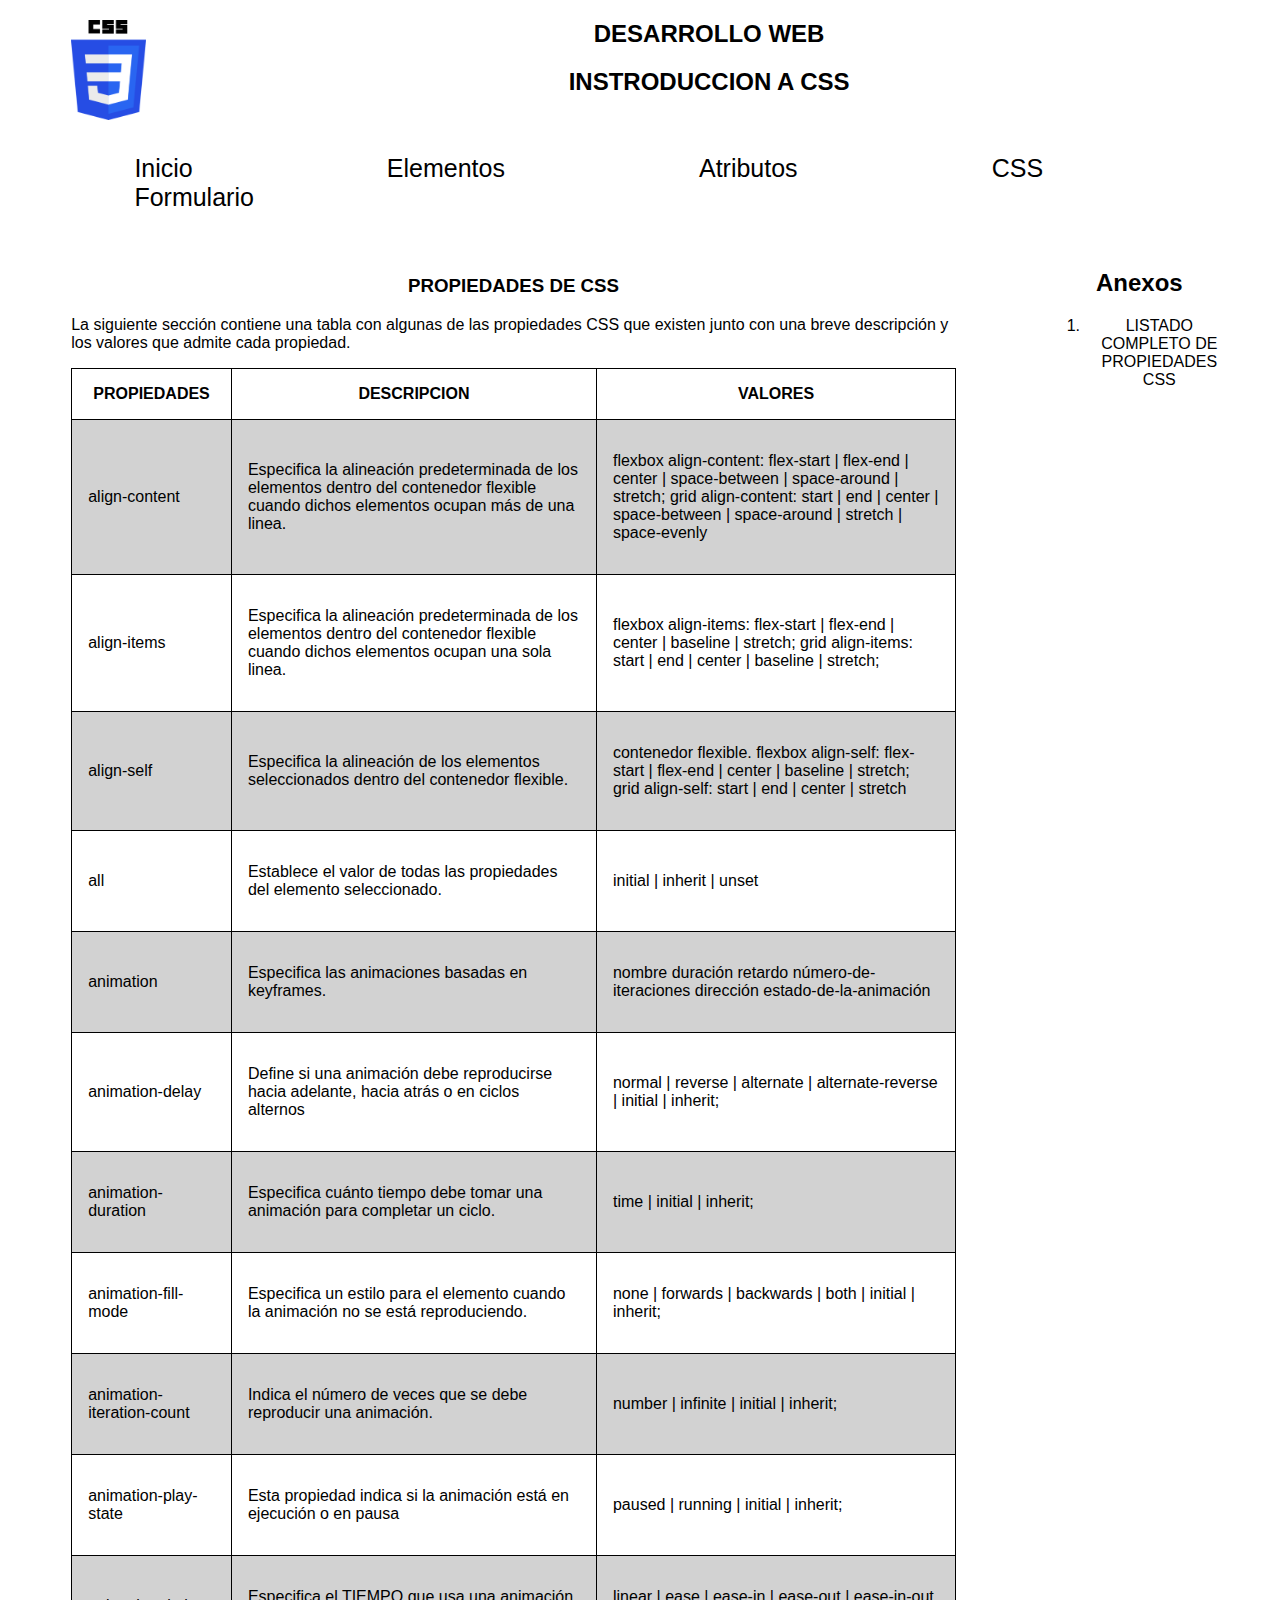
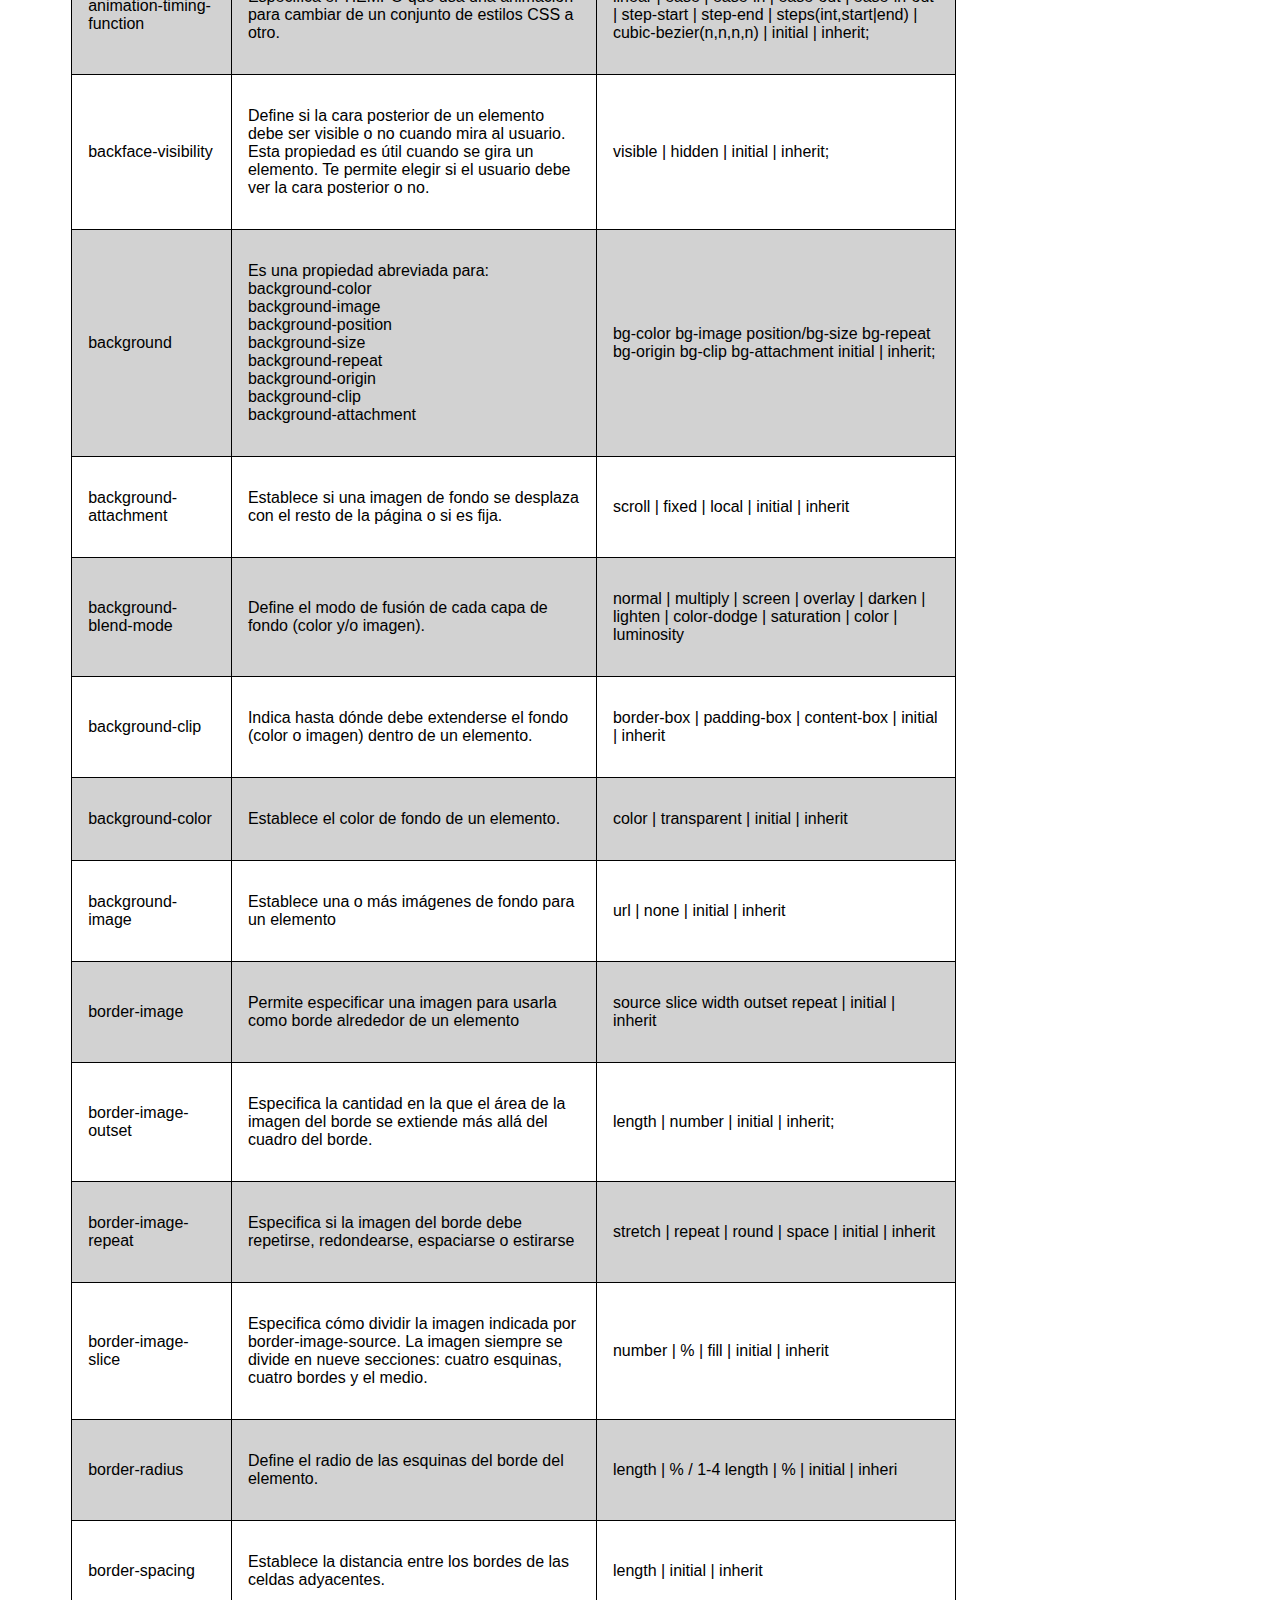
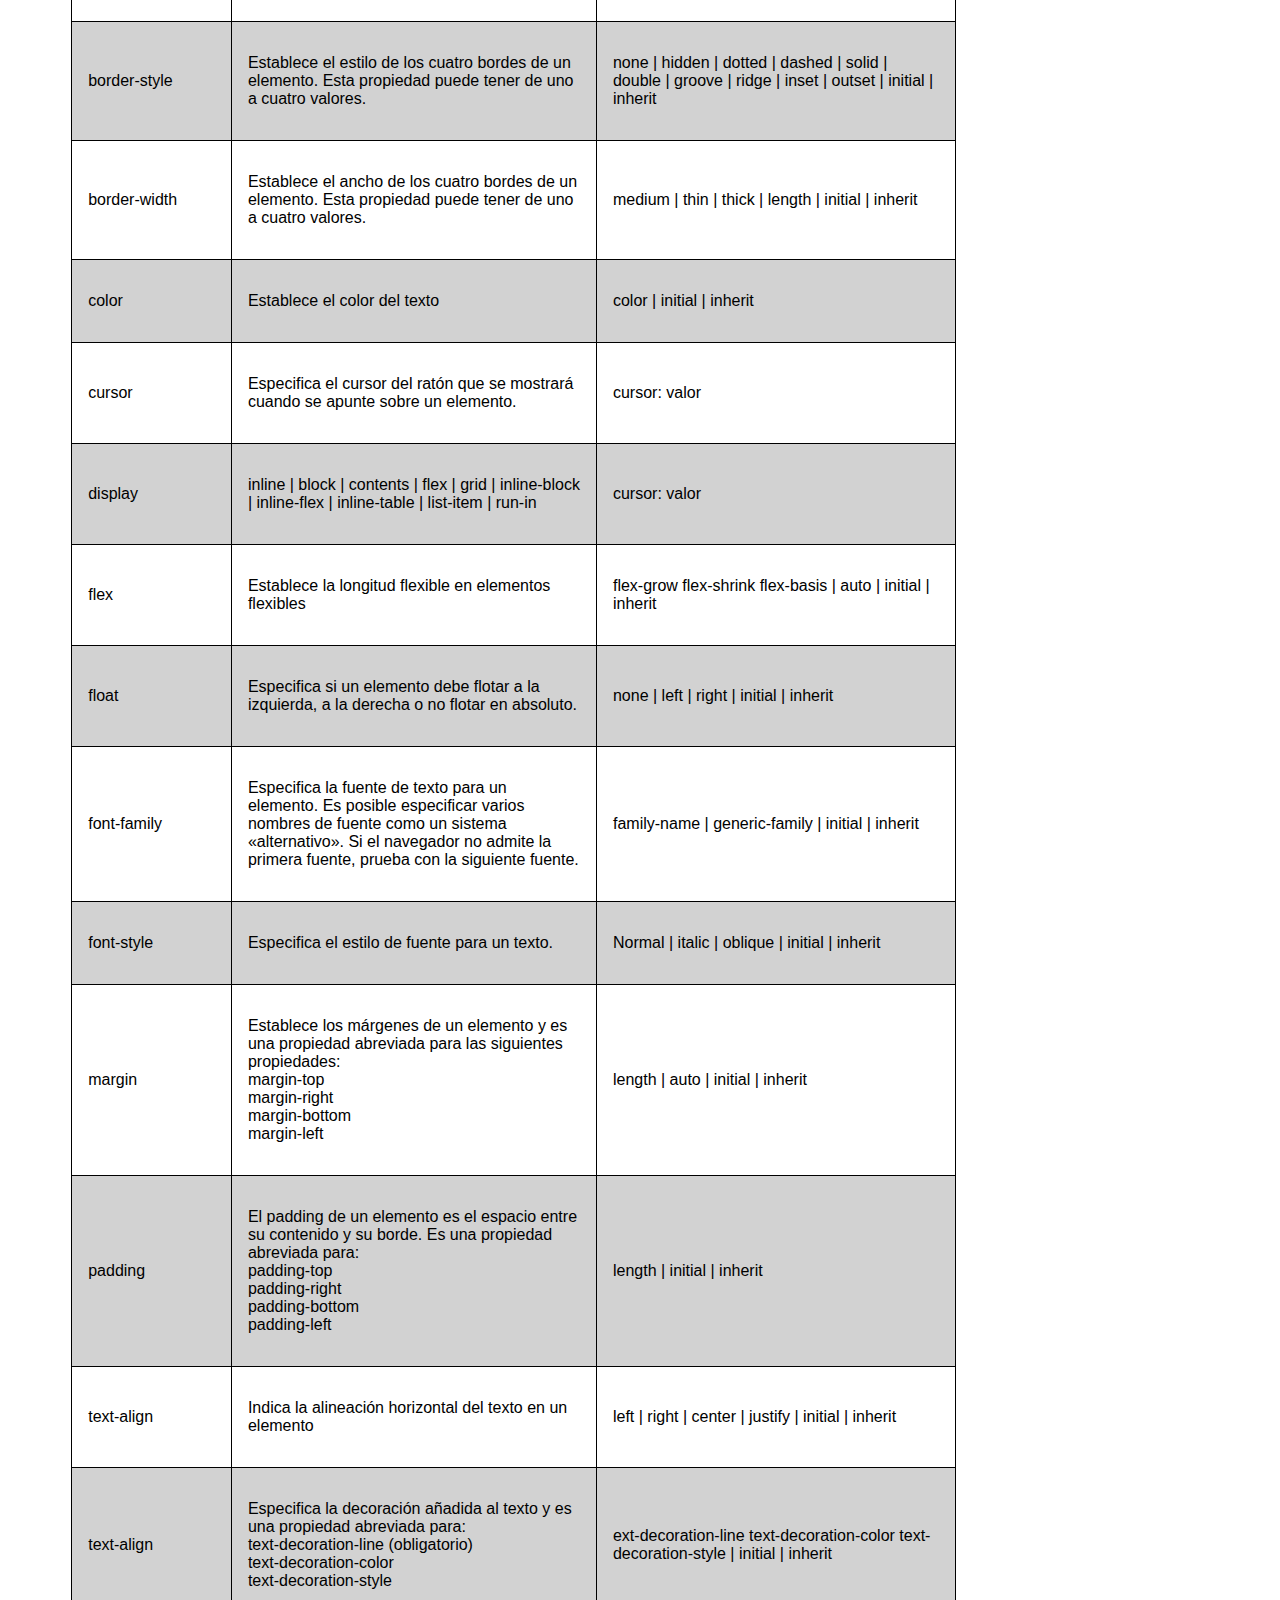
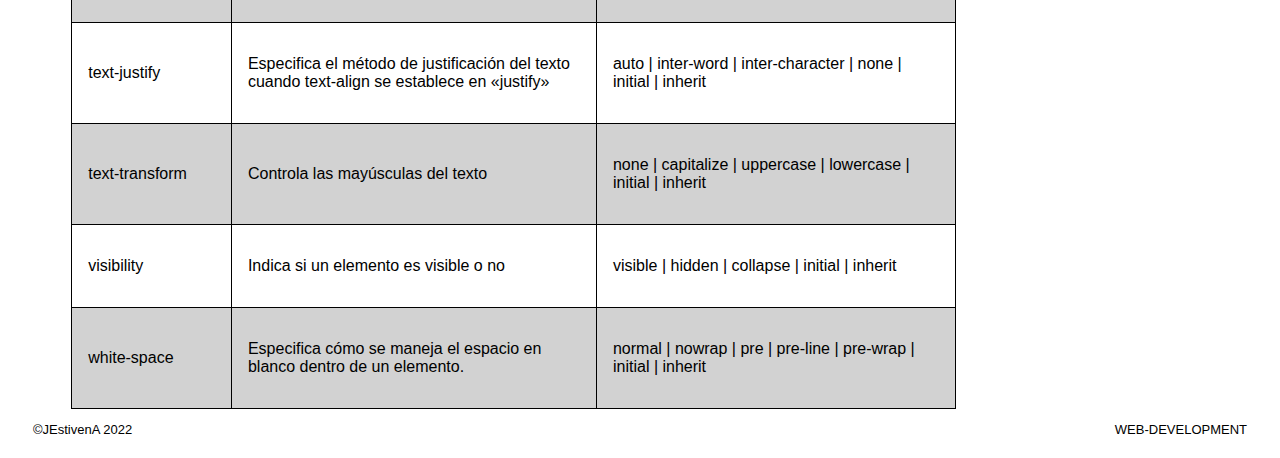
==== commit b3fc9e08: "Uso de formularios" ====
--- a/CSS.html
+++ b/CSS.html
@@ -30,12 +30,13 @@
                 href="https://es.wikipedia.org/wiki/Atributo_HTML#:~:text=Los%20atributos%20de%20HTML%20son,tipo%20de%20elemento%20de%20HTML.">Atributos</a>
 
             <a href="">CSS</a>
+            <a target="_blank" href="Formulario.html">Formulario</a>
         </nav>
     </header>
 
     <aside class="aside-anexos">
         <h2>Anexos</h2>
-        <section class="aside-anexos-list">
+        <section class="aside-anexos-list" >
             <ol class="order-list">
                 <li>
                     <a target="_blank" href="https://carontestudio.com/blog/listado-de-propiedades-css/">LISTADO COMPLETO DE PROPIEDADES CSS</a>
@@ -46,13 +47,13 @@
     </aside>
 
     <main>
-        <section class="content-css">
+        <section class="content-css" >
             <h3>PROPIEDADES DE CSS</h3>
 
             <p>La siguiente sección contiene una tabla con algunas de las propiedades CSS que existen junto con una breve
                 descripción y los valores que admite cada propiedad.</p>
 
-            <div style="overflow-x: auto;">
+            <div class="content-table" style="overflow-x: auto;">
                 <table>
                     <tr>
                         <th>PROPIEDADES</th>
--- a/Css/Estilos.css
+++ b/Css/Estilos.css
@@ -120,4 +120,91 @@
 
        tr:nth-child(even){
         background-color: rgb(210, 210, 210);
+       }
+
+       /*media queris*/
+
+       @media only screen and (max-width: 600px) {
+
+        .nav {
+            display: flex;
+            margin-left: 5%;
+          
+        }
+
+        
+        .nav a {
+
+            font-size: 15px;
+            margin-left: -40px;
+            
+            
+        }
+
+        .aside-anexos h2{
+            font-size: 20px;
+        }
+
+
+
+        .aside-anexos {
+
+            margin-left: 5%;
+            float:none;
+            margin-bottom: 20%;
+            
+        }
+
+        .order-list{
+            display: flex;
+            flex-direction:row;
+            position: relative;
+            right: 60px;
+            
+        }
+
+        .order-list a{
+            font-size: 10px;
+        }
+
+        .order-list li {
+
+            list-style: none;
+            padding-left: 20px;
+            
+
+        }
+        
+        .logo img{
+            width: 50px;
+            height: 50px;
+        }
+
+        .headertit h2{
+            font-size: 15px;
+        }
+
+        .content-css{
+            margin-top: -10px;
+            width: 90%;
+        }
+
+        .content-table{
+            width: 90vw;
+        }
+
+        .aside-anexos-list{
+            width: 90vw;
+        }
+
+        .content article{
+            width: 75vw;
+            margin-right: 5%;
+        }
+
+        #N01 {
+            width: 85vw;
+        }
+
+
        }